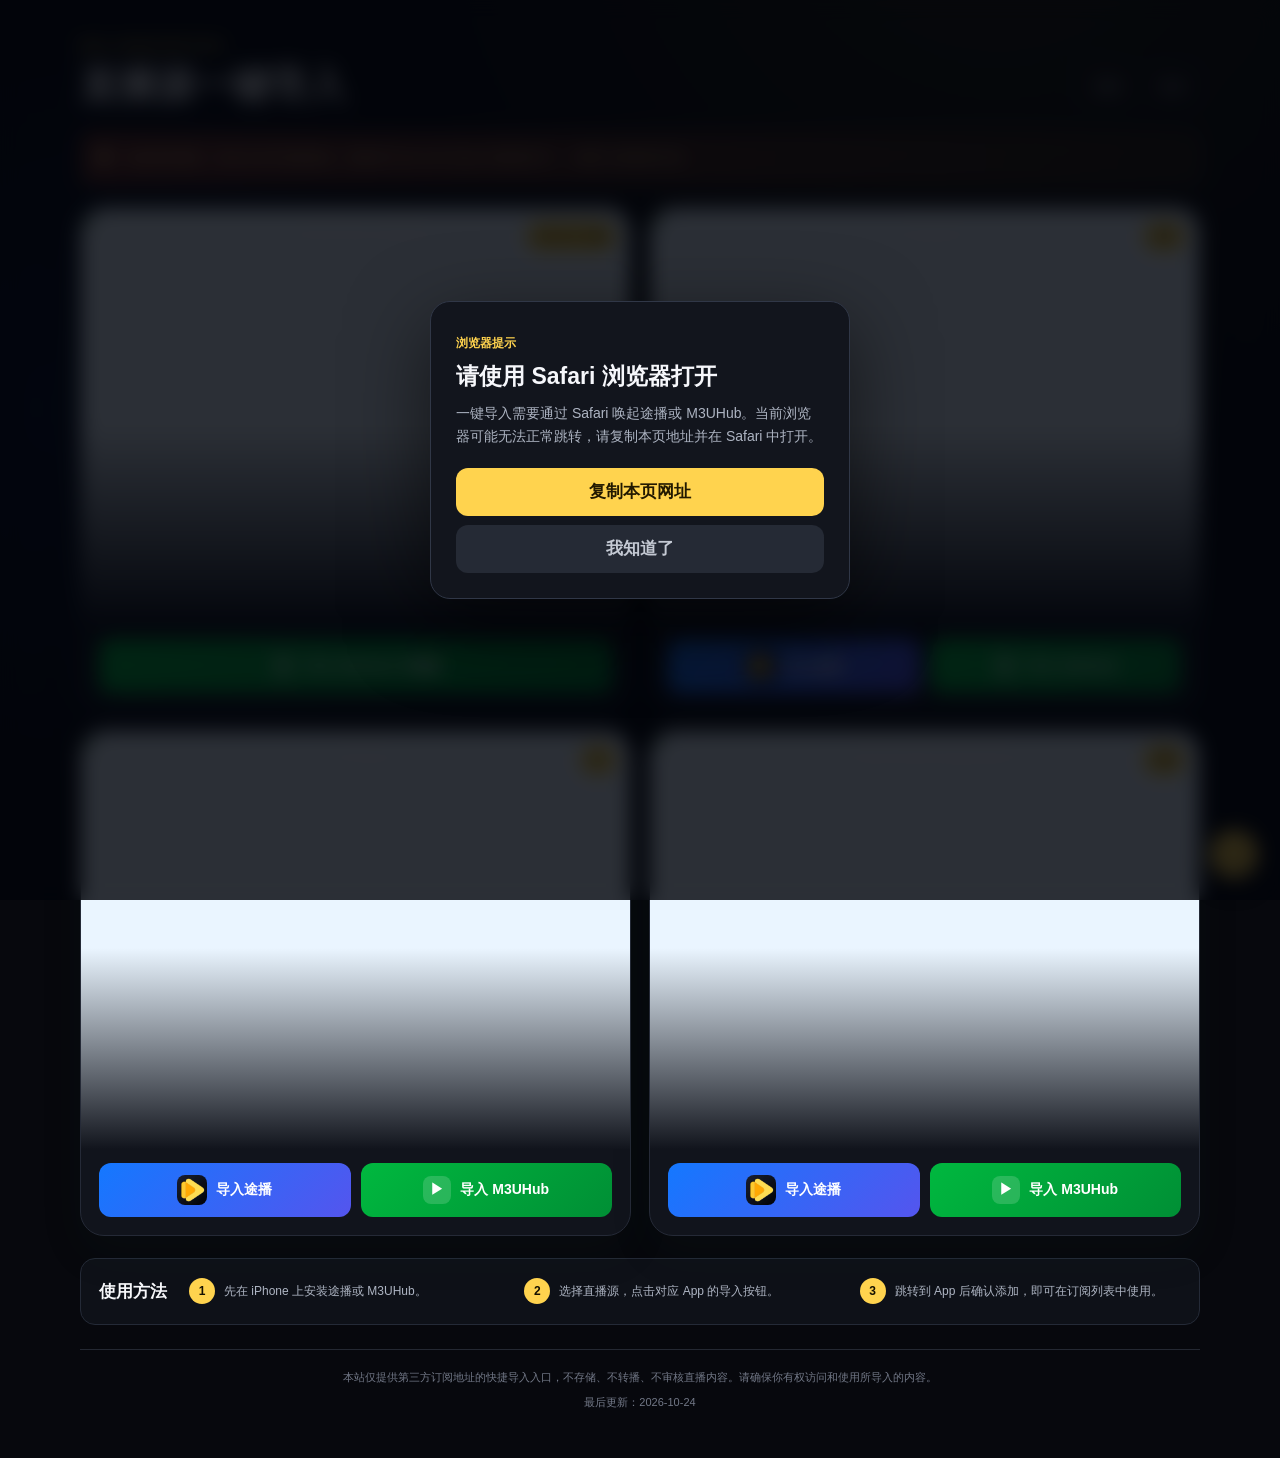
==== index.html @ dd20b5cb "Serve optimized source artwork from CDN" ====
<!doctype html>
<html lang="zh-CN">
<head>
  <meta charset="utf-8">
  <meta name="viewport" content="width=device-width, initial-scale=1, viewport-fit=cover">
  <meta name="description" content="直播源快捷导入，支持途播和 M3UHub">
  <title>直播源一键导入</title>
  <link rel="stylesheet" href="styles.css">
</head>
<body class="portal-page">
  <main class="portal-shell">
    <header class="portal-header">
      <div><span class="portal-kicker">M3U SUBSCRIPTION</span><h1>直播源一键导入</h1></div>
      <div class="portal-actions"><a href="privacy.html">隐私</a><a href="terms.html">条款</a></div>
    </header>
    <section class="portal-notice" aria-label="使用提示"><span class="notice-icon">✦</span><p>请选择直播源，然后点击对应播放器。请使用 iPhone 的 Safari 浏览器打开，一键导入更快更方便。</p></section>
    <section class="portal-grid" aria-label="直播源列表">
      <article class="portal-card source-card" data-source-name="M3UHub专属源" data-source-url="https://tfapp.cn/subscriptions/dianshijia.m3u">
        <div class="portal-art portal-cover"><span class="portal-badge">M3UHub 专属</span><img src="https://wxqun988.vxjuejin.com/52300826c464ec408127fa28460671ed.png?imageMogr2/thumbnail/900x/format/webp/quality/80" alt="M3UHub 专属源" fetchpriority="high"></div>
        <div class="portal-card-body"><div class="portal-buttons portal-buttons-single"><a class="portal-import m3uhub-button" href="#"><b>▶</b><span>导入 M3UHub 专属源</span></a></div></div>
      </article>
      <article class="portal-card source-card" data-source-name="备用直播源" data-source-url="http://47.94.6.170/TV/tv.m3u">
        <div class="portal-art portal-cover"><span class="portal-badge">备用</span><img src="https://wxqun988.vxjuejin.com/52300826c464ec408127fa28460671ed.png?imageMogr2/thumbnail/900x/format/webp/quality/80" alt="直播源"></div>
        <div class="portal-card-body"><div class="portal-buttons"><a class="portal-import tubo-button" href="#"><img src="assets/tubo-icon.png" alt=""><span>导入途播</span></a><a class="portal-import m3uhub-button" href="#"><b>▶</b><span>导入 M3UHub</span></a></div></div>
      </article>
      <article class="portal-card source-card" data-source-name="MV源" data-source-url="https://static.tripcngo.com/mv.m3u">
        <div class="portal-art portal-cover"><span class="portal-badge">MV</span><img src="https://wxqun988.vxjuejin.com/7afc7e56b1efc1b463ea8d10f48f86fb.png?imageMogr2/thumbnail/900x/format/webp/quality/80" alt="MV源" loading="lazy"></div>
        <div class="portal-card-body"><div class="portal-buttons"><a class="portal-import tubo-button" href="#"><img src="assets/tubo-icon.png" alt=""><span>导入途播</span></a><a class="portal-import m3uhub-button" href="#"><b>▶</b><span>导入 M3UHub</span></a></div></div>
      </article>
      <article class="portal-card source-card" data-source-name="英语儿歌·启蒙动画" data-source-url="https://static.tripcngo.com/index.m3u">
        <div class="portal-art portal-cover"><span class="portal-badge">启蒙</span><img src="https://wxqun988.vxjuejin.com/917c53bfbaaf7618f70ed42c04b86027.png?imageMogr2/thumbnail/900x/format/webp/quality/80" alt="英语儿歌和启蒙动画" loading="lazy"></div>
        <div class="portal-card-body"><div class="portal-buttons"><a class="portal-import tubo-button" href="#"><img src="assets/tubo-icon.png" alt=""><span>导入途播</span></a><a class="portal-import m3uhub-button" href="#"><b>▶</b><span>导入 M3UHub</span></a></div></div>
      </article>
    </section>
    <section class="portal-guide"><h2>使用方法</h2><div><span>1</span><p>先在 iPhone 上安装途播或 M3UHub。</p></div><div><span>2</span><p>选择直播源，点击对应 App 的导入按钮。</p></div><div><span>3</span><p>跳转到 App 后确认添加，即可在订阅列表中使用。</p></div></section>
    <footer class="portal-footer"><p>本站仅提供第三方订阅地址的快捷导入入口，不存储、不转播、不审核直播内容。请确保你有权访问和使用所导入的内容。</p><span>最后更新：2026-10-24</span></footer>
  </main>
  <button class="portal-refresh" type="button" aria-label="刷新页面" onclick="location.reload()">↻</button>
  <div class="browser-warning" id="browser-warning" hidden>
    <div class="browser-warning-backdrop"></div>
    <section class="browser-warning-card" role="dialog" aria-modal="true" aria-labelledby="browser-warning-title">
      <span class="browser-warning-label">浏览器提示</span>
      <h2 id="browser-warning-title">请使用 Safari 浏览器打开</h2>
      <p>一键导入需要通过 Safari 唤起途播或 M3UHub。当前浏览器可能无法正常跳转，请复制本页地址并在 Safari 中打开。</p>
      <button type="button" id="copy-page-url">复制本页网址</button>
      <button class="browser-warning-close" type="button" id="browser-warning-close">我知道了</button>
    </section>
  </div>
  <div class="toast" role="status" aria-live="polite"></div><script src="site.js"></script>
</body>
</html>
---- styles.css ----
:root {
  color-scheme: light;
  --ink: #181a1c;
  --muted: #5f666d;
  --line: #dde1e4;
  --accent: #00b83f;
  --accent-dark: #007d2c;
  --surface: #f6f8f7;
}

* { box-sizing: border-box; }

html { background: #fff; }

body {
  margin: 0;
  color: var(--ink);
  background: #fff;
  font-family: -apple-system, BlinkMacSystemFont, "SF Pro Text", "PingFang SC", "Helvetica Neue", Arial, sans-serif;
  font-size: 17px;
  line-height: 1.75;
  letter-spacing: 0;
}

a { color: var(--accent-dark); }

.site-header,
main,
footer {
  width: min(100% - 40px, 760px);
  margin-inline: auto;
}

.site-header {
  min-height: 76px;
  display: flex;
  align-items: center;
  justify-content: space-between;
  border-bottom: 1px solid var(--line);
}

.site-header nav a {
  text-decoration: none;
  font-size: 15px;
  font-weight: 600;
}

.brand {
  display: inline-flex;
  align-items: center;
  gap: 10px;
  color: var(--ink);
  text-decoration: none;
  font-size: 19px;
  font-weight: 700;
}

.brand-icon {
  width: 24px;
  height: 24px;
  display: inline-block;
  background: var(--accent);
  clip-path: polygon(17% 4%, 17% 96%, 92% 50%);
  border-radius: 7px;
}

.home-main { padding: 90px 0 100px; }

.intro { max-width: 670px; }

.eyebrow {
  margin: 0 0 10px;
  color: var(--accent-dark);
  font-size: 14px;
  font-weight: 700;
}

h1 {
  margin: 0 0 24px;
  font-size: 42px;
  line-height: 1.18;
  letter-spacing: 0;
}

.intro > p:last-child,
.lead {
  color: var(--muted);
  font-size: 20px;
  line-height: 1.65;
}

.document-list {
  margin-top: 54px;
  border-top: 1px solid var(--line);
}

.document-list a {
  min-height: 112px;
  display: flex;
  align-items: center;
  justify-content: space-between;
  gap: 24px;
  color: var(--ink);
  text-decoration: none;
  border-bottom: 1px solid var(--line);
}

.document-list strong,
.document-list small { display: block; }

.document-list strong { font-size: 21px; }

.document-list small {
  margin-top: 3px;
  color: var(--muted);
  font-size: 15px;
}

.document-list .arrow {
  color: var(--accent-dark);
  font-size: 27px;
}

.document { padding: 64px 0 96px; }

.document h2 {
  margin: 48px 0 10px;
  font-size: 23px;
  line-height: 1.4;
  letter-spacing: 0;
}

.document p { margin: 0 0 18px; }

footer {
  min-height: 92px;
  display: flex;
  align-items: center;
  justify-content: space-between;
  gap: 24px;
  color: var(--muted);
  border-top: 1px solid var(--line);
  font-size: 14px;
}

footer a { text-decoration: none; }

.portal-page { min-height: 100vh; color: #f7f8fb; background: radial-gradient(circle at 78% -10%, rgba(255,190,55,.12), transparent 33%), radial-gradient(circle at 8% 28%, rgba(47,111,255,.10), transparent 25%), #07080d; }
.portal-shell { width: min(100% - 40px, 1120px); padding: 30px 0 46px; }
.portal-header { display: flex; align-items: flex-end; justify-content: space-between; gap: 22px; }
.portal-kicker { color: #ffd34e; font-size: 12px; font-weight: 800; letter-spacing: 1.5px; }
.portal-header h1 { margin: 3px 0 0; font-size: clamp(25px, 4vw, 38px); }
.portal-actions { display: flex; gap: 10px; }
.portal-actions a { padding: 8px 13px; color: #dfe4ef; border: 1px solid #292e3c; border-radius: 11px; text-decoration: none; font-size: 13px; }
.portal-notice { display: flex; align-items: center; gap: 12px; margin: 24px 0 22px; padding: 10px 14px; color: #ffd884; background: linear-gradient(90deg, rgba(111,45,35,.82), rgba(52,40,22,.62)); border: 1px solid rgba(255,198,83,.23); border-radius: 10px; }
.portal-notice p { margin: 0; font-size: 13px; line-height: 1.55; }
.notice-icon { flex: 0 0 auto; font-size: 18px; }
.portal-grid { display: grid; grid-template-columns: repeat(2, minmax(0, 1fr)); gap: 18px; }
.portal-card { overflow: hidden; background: #11141c; border: 1px solid #252a37; border-radius: 18px; box-shadow: 0 18px 50px rgba(0,0,0,.32); }
.portal-art { position: relative; min-height: 260px; display: flex; flex-direction: column; align-items: center; justify-content: center; padding: 32px; overflow: hidden; text-align: center; }
.portal-cover { min-height: 0; padding: 0; aspect-ratio: 1 / .76; background: #eaf5ff; }
.portal-cover img { width: 100%; height: 100%; display: block; object-fit: cover; object-position: center 42%; }
.portal-cover::after { height: 24%; }
.portal-art::after { position: absolute; inset: auto 0 0; height: 48%; background: linear-gradient(transparent, #11141c); content: ""; }
.art-primary { background: radial-gradient(circle at 50% 38%, #dceeff 0, #72beff 32%, #3277df 62%, #101a31 100%); }
.art-secondary { background: radial-gradient(circle at 50% 38%, #fff0d5 0, #ffbd65 32%, #ef6e3d 62%, #281417 100%); }
.portal-art strong, .portal-art small { position: relative; z-index: 1; text-shadow: 0 2px 12px rgba(0,0,0,.38); }
.portal-art strong { margin-top: 18px; font-size: clamp(26px, 4vw, 38px); line-height: 1.15; }
.portal-art small { margin-top: 8px; color: rgba(255,255,255,.82); font-size: 13px; }
.portal-badge { position: absolute; top: 14px; right: 14px; z-index: 2; padding: 5px 10px; color: #332600; background: #ffd64d; border-radius: 999px; font-size: 11px; font-weight: 800; }
.portal-tv { position: relative; z-index: 1; width: 104px; height: 76px; display: grid; place-items: center; background: linear-gradient(145deg,#1684ff,#4b42ef); border: 5px solid rgba(255,255,255,.92); border-radius: 20px; box-shadow: 0 14px 30px rgba(8,48,140,.38); }
.portal-tv::before, .portal-tv::after { position: absolute; top: -25px; width: 4px; height: 29px; background: #fff; border-radius: 6px; content: ""; }
.portal-tv::before { left: 39px; transform: rotate(-38deg); } .portal-tv::after { right: 39px; transform: rotate(38deg); }
.portal-tv span { width: 0; height: 0; margin-left: 7px; border-top: 15px solid transparent; border-bottom: 15px solid transparent; border-left: 24px solid #fff; }
.portal-card-body { position: relative; z-index: 2; padding: 0 18px 18px; }
.portal-cover + .portal-card-body { padding-top: 14px; }
.portal-card-body code { display: block; margin-bottom: 13px; padding: 11px 12px; overflow: hidden; color: #aeb7c9; background: #0a0c12; border: 1px solid #242a38; border-radius: 10px; text-overflow: ellipsis; white-space: nowrap; font-size: 11px; }
.portal-buttons { display: grid; grid-template-columns: 1fr 1fr; gap: 10px; }
.portal-buttons-single { grid-template-columns: 1fr; }
.portal-import { min-height: 54px; display: flex; align-items: center; justify-content: center; gap: 9px; color: #fff; border-radius: 12px; text-decoration: none; font-size: 14px; font-weight: 750; transition: transform .15s ease, filter .15s ease; }
.portal-import:hover { transform: translateY(-2px); filter: brightness(1.08); }
.portal-import b { width: 28px; height: 28px; display: grid; place-items: center; background: rgba(255,255,255,.16); border-radius: 8px; }
.portal-import img { width: 30px; height: 30px; display: block; border-radius: 8px; object-fit: cover; }
.portal-copy { width: 100%; margin-top: 10px; padding: 9px; color: #aeb7c9; background: transparent; border-color: #303747; }
.portal-guide { display: grid; grid-template-columns: auto repeat(3,1fr); align-items: center; gap: 14px; margin-top: 22px; padding: 18px; background: #0e1118; border: 1px solid #242a37; border-radius: 15px; }
.portal-guide h2 { margin: 0 8px 0 0; font-size: 17px; }
.portal-guide div { display: flex; align-items: center; gap: 9px; }
.portal-guide div span { width: 26px; height: 26px; display: grid; place-items: center; flex: 0 0 auto; color: #151000; background: #ffd34e; border-radius: 50%; font-size: 12px; font-weight: 800; }
.portal-guide p { margin: 0; color: #aeb5c3; font-size: 12px; line-height: 1.45; }
.portal-footer { width: 100%; min-height: auto; display: block; margin-top: 24px; padding: 18px 0 0; color: #727887; border-color: #242832; font-size: 11px; text-align: center; }
.portal-footer p { margin: 0 0 5px; }
.portal-refresh { position: fixed; right: 22px; bottom: calc(22px + env(safe-area-inset-bottom)); width: 48px; height: 48px; color: #211800; background: #ffd34e; border: 0; border-radius: 50%; box-shadow: 0 8px 24px rgba(0,0,0,.34); cursor: pointer; font-size: 26px; }
.browser-warning[hidden] { display: none; }
.browser-warning { position: fixed; inset: 0; z-index: 100; display: grid; place-items: center; padding: 22px; }
.browser-warning-backdrop { position: absolute; inset: 0; background: rgba(2,4,10,.82); backdrop-filter: blur(10px); }
.browser-warning-card { position: relative; width: min(100%, 420px); padding: 25px; color: #f6f7fb; background: #12151d; border: 1px solid #303747; border-radius: 20px; box-shadow: 0 24px 80px rgba(0,0,0,.55); }
.browser-warning-label { color: #ffd34e; font-size: 12px; font-weight: 800; }
.browser-warning-card h2 { margin: 5px 0 10px; font-size: 23px; line-height: 1.3; }
.browser-warning-card p { margin: 0 0 19px; color: #aeb5c3; font-size: 14px; line-height: 1.7; }
.browser-warning-card button { width: 100%; min-height: 48px; border: 0; border-radius: 12px; cursor: pointer; font: inherit; font-weight: 750; }
#copy-page-url { color: #221900; background: #ffd34e; }
.browser-warning-card .browser-warning-close { margin-top: 9px; color: #c5cad4; background: #252a35; }
@media (max-width: 700px) { .portal-shell { width: min(100% - 24px,1120px); padding-top: 20px; } .portal-header { align-items: center; } .portal-actions a { padding: 7px 10px; } .portal-grid { grid-template-columns: 1fr; } .portal-art { min-height: 220px; } .portal-guide { grid-template-columns: 1fr; } .portal-guide h2 { margin-bottom: 3px; } .portal-refresh { right: 14px; bottom: calc(14px + env(safe-area-inset-bottom)); } }

.header-link {
  color: var(--muted);
  font-size: 14px;
  font-weight: 600;
  text-decoration: none;
}

.source-page {
  min-height: 100vh;
  background:
    radial-gradient(circle at 8% 3%, rgba(0, 184, 63, 0.10), transparent 34%),
    linear-gradient(180deg, #fbfdfb 0%, #f3f7f4 100%);
}

.source-main { padding: 72px 0 86px; }

.source-hero { max-width: 650px; }

.source-hero h1 { margin-bottom: 18px; }

.source-hero > p:last-child {
  max-width: 620px;
  margin: 0;
  color: var(--muted);
  font-size: 19px;
}

.source-grid {
  display: grid;
  grid-template-columns: repeat(2, minmax(0, 1fr));
  gap: 22px;
  margin-top: 46px;
}

.source-card {
  padding: 28px;
  background: rgba(255, 255, 255, 0.92);
  border: 1px solid rgba(28, 45, 35, 0.10);
  border-radius: 24px;
  box-shadow: 0 18px 45px rgba(25, 67, 41, 0.08);
}

.source-card-head {
  display: flex;
  align-items: center;
  gap: 15px;
}

.source-number {
  width: 48px;
  height: 48px;
  display: grid;
  place-items: center;
  flex: 0 0 auto;
  color: #fff;
  background: var(--accent);
  border-radius: 15px;
  font-size: 14px;
  font-weight: 800;
}

.source-card h2,
.source-help h2 {
  margin: 0;
  font-size: 22px;
  line-height: 1.35;
}

.source-card-head p {
  margin: 2px 0 0;
  color: var(--muted);
  font-size: 14px;
}

.source-address {
  display: flex;
  align-items: center;
  gap: 10px;
  margin: 24px 0 20px;
  padding: 11px 12px 11px 14px;
  background: var(--surface);
  border: 1px solid var(--line);
  border-radius: 13px;
}

.source-address code {
  min-width: 0;
  flex: 1;
  overflow: hidden;
  color: #39413c;
  font-size: 12px;
  text-overflow: ellipsis;
  white-space: nowrap;
}

.copy-button {
  padding: 6px 10px;
  color: var(--accent-dark);
  background: #fff;
  border: 1px solid #cbd8cf;
  border-radius: 9px;
  cursor: pointer;
  font: inherit;
  font-size: 12px;
  font-weight: 700;
}

.import-actions { display: grid; gap: 11px; }

.import-button {
  min-height: 64px;
  display: flex;
  align-items: center;
  gap: 13px;
  padding: 11px 15px;
  color: #fff;
  border-radius: 16px;
  text-decoration: none;
  transition: transform 0.16s ease, filter 0.16s ease;
}

.import-button:hover { transform: translateY(-1px); filter: brightness(1.04); }
.import-button:active { transform: scale(0.985); }
.tubo-button { background: linear-gradient(135deg, #1478ff, #5455ee); }
.m3uhub-button { background: linear-gradient(135deg, #00b83f, #008f35); }

.button-mark {
  width: 38px;
  height: 38px;
  display: grid;
  place-items: center;
  flex: 0 0 auto;
  background: rgba(255, 255, 255, 0.18);
  border: 1px solid rgba(255, 255, 255, 0.28);
  border-radius: 11px;
  font-size: 19px;
  font-weight: 800;
}

.play-mark::before {
  width: 0;
  height: 0;
  margin-left: 3px;
  border-top: 8px solid transparent;
  border-bottom: 8px solid transparent;
  border-left: 13px solid #fff;
  content: "";
}

.import-button strong,
.import-button small { display: block; }
.import-button strong { font-size: 16px; }
.import-button small { margin-top: 1px; color: rgba(255, 255, 255, 0.76); font-size: 12px; }

.source-help {
  margin-top: 28px;
  padding: 26px 28px;
  color: var(--muted);
  background: rgba(255, 255, 255, 0.70);
  border: 1px solid var(--line);
  border-radius: 20px;
  font-size: 14px;
}

.source-help h2 { color: var(--ink); font-size: 19px; }
.source-help ol { margin: 14px 0; padding-left: 21px; }
.source-help p { margin: 0; }

.toast {
  position: fixed;
  left: 50%;
  bottom: calc(24px + env(safe-area-inset-bottom));
  z-index: 10;
  padding: 10px 16px;
  color: #fff;
  background: rgba(20, 24, 21, 0.90);
  border-radius: 12px;
  opacity: 0;
  pointer-events: none;
  transform: translate(-50%, 12px);
  transition: opacity 0.2s ease, transform 0.2s ease;
  font-size: 14px;
}

.toast.visible { opacity: 1; transform: translate(-50%, 0); }

@media (max-width: 600px) {
  .site-header,
  main,
  footer { width: min(100% - 32px, 760px); }

  .site-header { min-height: 66px; }
  .home-main { padding: 58px 0 72px; }
  .source-main { padding: 48px 0 66px; }
  .document { padding: 48px 0 72px; }
  h1 { font-size: 34px; }
  .intro > p:last-child,
  .lead { font-size: 18px; }
  .source-hero > p:last-child { font-size: 17px; }
  .source-grid { grid-template-columns: 1fr; margin-top: 34px; }
  .source-card { padding: 22px; border-radius: 20px; }
  footer {
    padding: 24px 0;
    align-items: flex-start;
    flex-direction: column;
    gap: 8px;
  }
}

/* Keep portal components isolated from the legacy source-page rules below. */
.portal-page .portal-card.source-card { padding: 0; background: #11141c; border-color: #252a37; }
.portal-page .portal-copy.copy-button { color: #aeb7c9; background: transparent; border-color: #303747; }
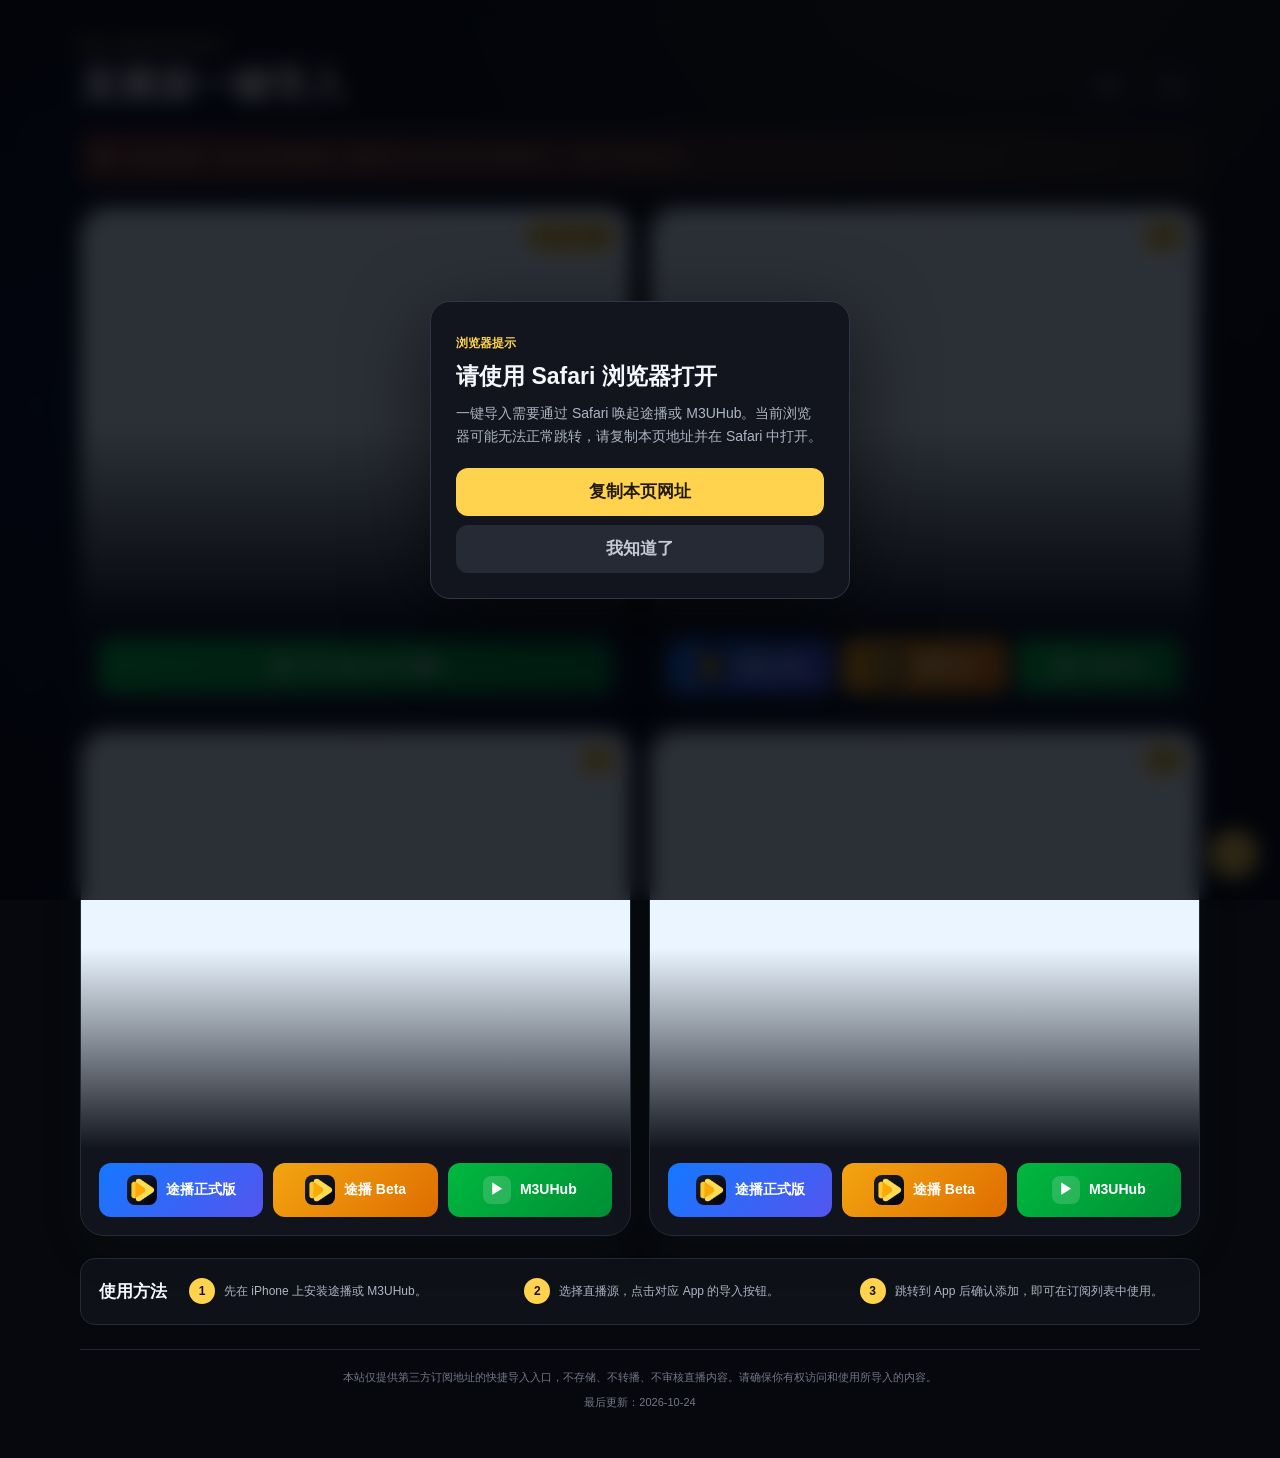
==== commit ab212676: "Add separate Tubo Beta import links" ====
--- a/index.html
+++ b/index.html
@@ -21,15 +21,15 @@
       </article>
       <article class="portal-card source-card" data-source-name="备用直播源" data-source-url="http://47.94.6.170/TV/tv.m3u">
         <div class="portal-art portal-cover"><span class="portal-badge">备用</span><img src="https://wxqun988.vxjuejin.com/52300826c464ec408127fa28460671ed.png?imageMogr2/thumbnail/900x/format/webp/quality/80" alt="直播源"></div>
-        <div class="portal-card-body"><div class="portal-buttons"><a class="portal-import tubo-button" href="#"><img src="assets/tubo-icon.png" alt=""><span>导入途播</span></a><a class="portal-import m3uhub-button" href="#"><b>▶</b><span>导入 M3UHub</span></a></div></div>
+        <div class="portal-card-body"><div class="portal-buttons portal-buttons-three"><a class="portal-import tubo-button" href="#"><img src="assets/tubo-icon.png" alt=""><span>途播正式版</span></a><a class="portal-import tubo-beta-button" href="#"><img src="assets/tubo-icon.png" alt=""><span>途播 Beta</span></a><a class="portal-import m3uhub-button" href="#"><b>▶</b><span>M3UHub</span></a></div></div>
       </article>
       <article class="portal-card source-card" data-source-name="MV源" data-source-url="https://static.tripcngo.com/mv.m3u">
         <div class="portal-art portal-cover"><span class="portal-badge">MV</span><img src="https://wxqun988.vxjuejin.com/7afc7e56b1efc1b463ea8d10f48f86fb.png?imageMogr2/thumbnail/900x/format/webp/quality/80" alt="MV源" loading="lazy"></div>
-        <div class="portal-card-body"><div class="portal-buttons"><a class="portal-import tubo-button" href="#"><img src="assets/tubo-icon.png" alt=""><span>导入途播</span></a><a class="portal-import m3uhub-button" href="#"><b>▶</b><span>导入 M3UHub</span></a></div></div>
+        <div class="portal-card-body"><div class="portal-buttons portal-buttons-three"><a class="portal-import tubo-button" href="#"><img src="assets/tubo-icon.png" alt=""><span>途播正式版</span></a><a class="portal-import tubo-beta-button" href="#"><img src="assets/tubo-icon.png" alt=""><span>途播 Beta</span></a><a class="portal-import m3uhub-button" href="#"><b>▶</b><span>M3UHub</span></a></div></div>
       </article>
       <article class="portal-card source-card" data-source-name="英语儿歌·启蒙动画" data-source-url="https://static.tripcngo.com/index.m3u">
         <div class="portal-art portal-cover"><span class="portal-badge">启蒙</span><img src="https://wxqun988.vxjuejin.com/917c53bfbaaf7618f70ed42c04b86027.png?imageMogr2/thumbnail/900x/format/webp/quality/80" alt="英语儿歌和启蒙动画" loading="lazy"></div>
-        <div class="portal-card-body"><div class="portal-buttons"><a class="portal-import tubo-button" href="#"><img src="assets/tubo-icon.png" alt=""><span>导入途播</span></a><a class="portal-import m3uhub-button" href="#"><b>▶</b><span>导入 M3UHub</span></a></div></div>
+        <div class="portal-card-body"><div class="portal-buttons portal-buttons-three"><a class="portal-import tubo-button" href="#"><img src="assets/tubo-icon.png" alt=""><span>途播正式版</span></a><a class="portal-import tubo-beta-button" href="#"><img src="assets/tubo-icon.png" alt=""><span>途播 Beta</span></a><a class="portal-import m3uhub-button" href="#"><b>▶</b><span>M3UHub</span></a></div></div>
       </article>
     </section>
     <section class="portal-guide"><h2>使用方法</h2><div><span>1</span><p>先在 iPhone 上安装途播或 M3UHub。</p></div><div><span>2</span><p>选择直播源，点击对应 App 的导入按钮。</p></div><div><span>3</span><p>跳转到 App 后确认添加，即可在订阅列表中使用。</p></div></section>
--- a/styles.css
+++ b/styles.css
@@ -177,6 +177,7 @@
 .portal-card-body code { display: block; margin-bottom: 13px; padding: 11px 12px; overflow: hidden; color: #aeb7c9; background: #0a0c12; border: 1px solid #242a38; border-radius: 10px; text-overflow: ellipsis; white-space: nowrap; font-size: 11px; }
 .portal-buttons { display: grid; grid-template-columns: 1fr 1fr; gap: 10px; }
 .portal-buttons-single { grid-template-columns: 1fr; }
+.portal-buttons-three { grid-template-columns: repeat(3, minmax(0, 1fr)); }
 .portal-import { min-height: 54px; display: flex; align-items: center; justify-content: center; gap: 9px; color: #fff; border-radius: 12px; text-decoration: none; font-size: 14px; font-weight: 750; transition: transform .15s ease, filter .15s ease; }
 .portal-import:hover { transform: translateY(-2px); filter: brightness(1.08); }
 .portal-import b { width: 28px; height: 28px; display: grid; place-items: center; background: rgba(255,255,255,.16); border-radius: 8px; }
@@ -326,6 +327,7 @@
 .import-button:hover { transform: translateY(-1px); filter: brightness(1.04); }
 .import-button:active { transform: scale(0.985); }
 .tubo-button { background: linear-gradient(135deg, #1478ff, #5455ee); }
+.tubo-beta-button { background: linear-gradient(135deg, #f3a511, #df6d00); }
 .m3uhub-button { background: linear-gradient(135deg, #00b83f, #008f35); }
 
 .button-mark {
@@ -389,6 +391,7 @@
 .toast.visible { opacity: 1; transform: translate(-50%, 0); }
 
 @media (max-width: 600px) {
+  .portal-buttons-three { grid-template-columns: 1fr; }
   .site-header,
   main,
   footer { width: min(100% - 32px, 760px); }
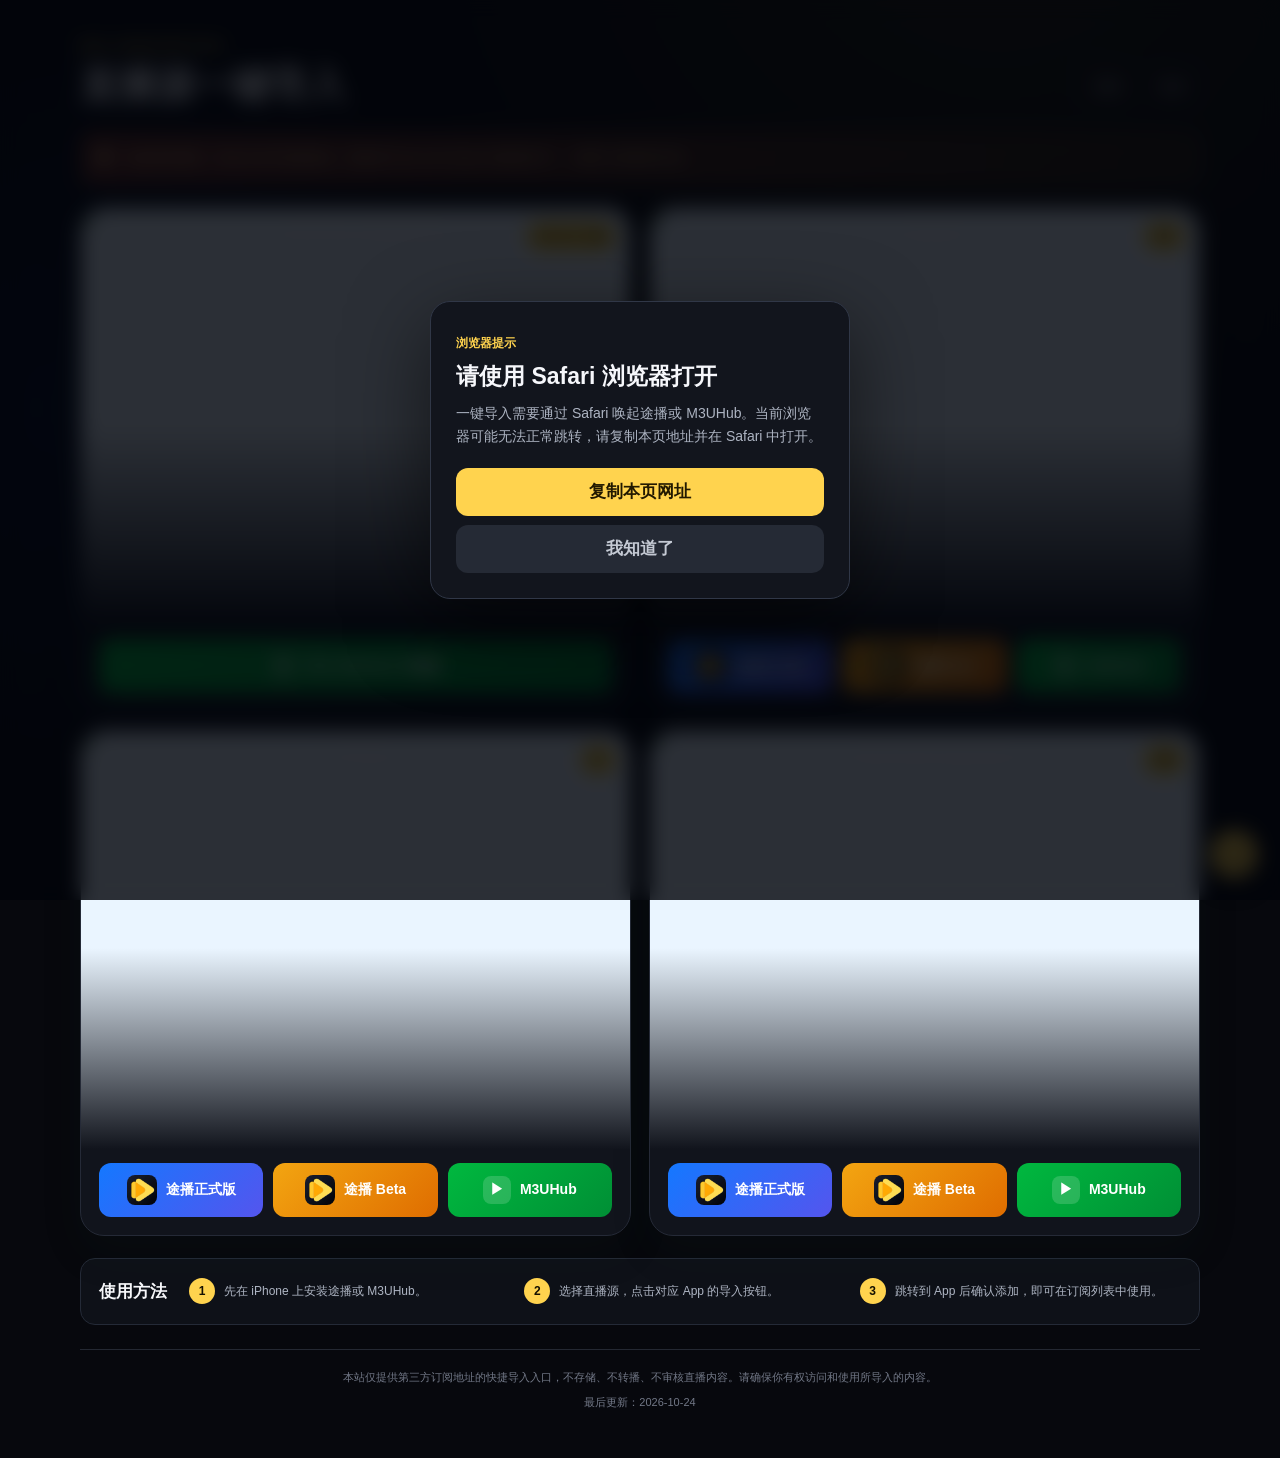
==== commit 732bf042: "Update M3UHub exclusive source artwork" ====
--- a/index.html
+++ b/index.html
@@ -5,7 +5,15 @@
   <meta name="viewport" content="width=device-width, initial-scale=1, viewport-fit=cover">
   <meta name="description" content="直播源快捷导入，支持途播和 M3UHub">
   <title>直播源一键导入</title>
-  <link rel="stylesheet" href="styles.css">
+  <link rel="stylesheet" href="styles.css?v=20261024-2">
+  <style>
+    @media (max-width: 700px) {
+      .portal-page .portal-buttons-three { display: grid; grid-template-columns: repeat(3, minmax(0, 1fr)); gap: 6px; }
+      .portal-page .portal-buttons-three .portal-import { min-width: 0; min-height: 46px; gap: 4px; padding: 0 4px; font-size: 11px; white-space: nowrap; }
+      .portal-page .portal-buttons-three .portal-import img,
+      .portal-page .portal-buttons-three .portal-import b { width: 21px; height: 21px; flex: 0 0 21px; }
+    }
+  </style>
 </head>
 <body class="portal-page">
   <main class="portal-shell">
@@ -16,7 +24,7 @@
     <section class="portal-notice" aria-label="使用提示"><span class="notice-icon">✦</span><p>请选择直播源，然后点击对应播放器。请使用 iPhone 的 Safari 浏览器打开，一键导入更快更方便。</p></section>
     <section class="portal-grid" aria-label="直播源列表">
       <article class="portal-card source-card" data-source-name="M3UHub专属源" data-source-url="https://tfapp.cn/subscriptions/dianshijia.m3u">
-        <div class="portal-art portal-cover"><span class="portal-badge">M3UHub 专属</span><img src="https://wxqun988.vxjuejin.com/52300826c464ec408127fa28460671ed.png?imageMogr2/thumbnail/900x/format/webp/quality/80" alt="M3UHub 专属源" fetchpriority="high"></div>
+        <div class="portal-art portal-cover"><span class="portal-badge">M3UHub 专属</span><img src="https://wxqun988.vxjuejin.com/TV%E7%9B%B4%E6%92%AD%E6%BA%90%EF%BC%9A%E7%95%85%E4%BA%AB%E7%B2%BE%E5%BD%A9%E9%A2%91%E9%81%93.png?imageMogr2/thumbnail/900x/format/webp/quality/80" alt="M3UHub 专属直播源" fetchpriority="high"></div>
         <div class="portal-card-body"><div class="portal-buttons portal-buttons-single"><a class="portal-import m3uhub-button" href="#"><b>▶</b><span>导入 M3UHub 专属源</span></a></div></div>
       </article>
       <article class="portal-card source-card" data-source-name="备用直播源" data-source-url="http://47.94.6.170/TV/tv.m3u">
--- a/styles.css
+++ b/styles.css
@@ -391,7 +391,10 @@
 .toast.visible { opacity: 1; transform: translate(-50%, 0); }
 
 @media (max-width: 600px) {
-  .portal-buttons-three { grid-template-columns: 1fr; }
+  .portal-buttons-three { grid-template-columns: repeat(3, minmax(0, 1fr)); gap: 6px; }
+  .portal-buttons-three .portal-import { min-height: 46px; gap: 5px; padding: 0 5px; border-radius: 10px; font-size: 11px; white-space: nowrap; }
+  .portal-buttons-three .portal-import img { width: 22px; height: 22px; border-radius: 6px; }
+  .portal-buttons-three .portal-import b { width: 22px; height: 22px; border-radius: 6px; font-size: 10px; }
   .site-header,
   main,
   footer { width: min(100% - 32px, 760px); }
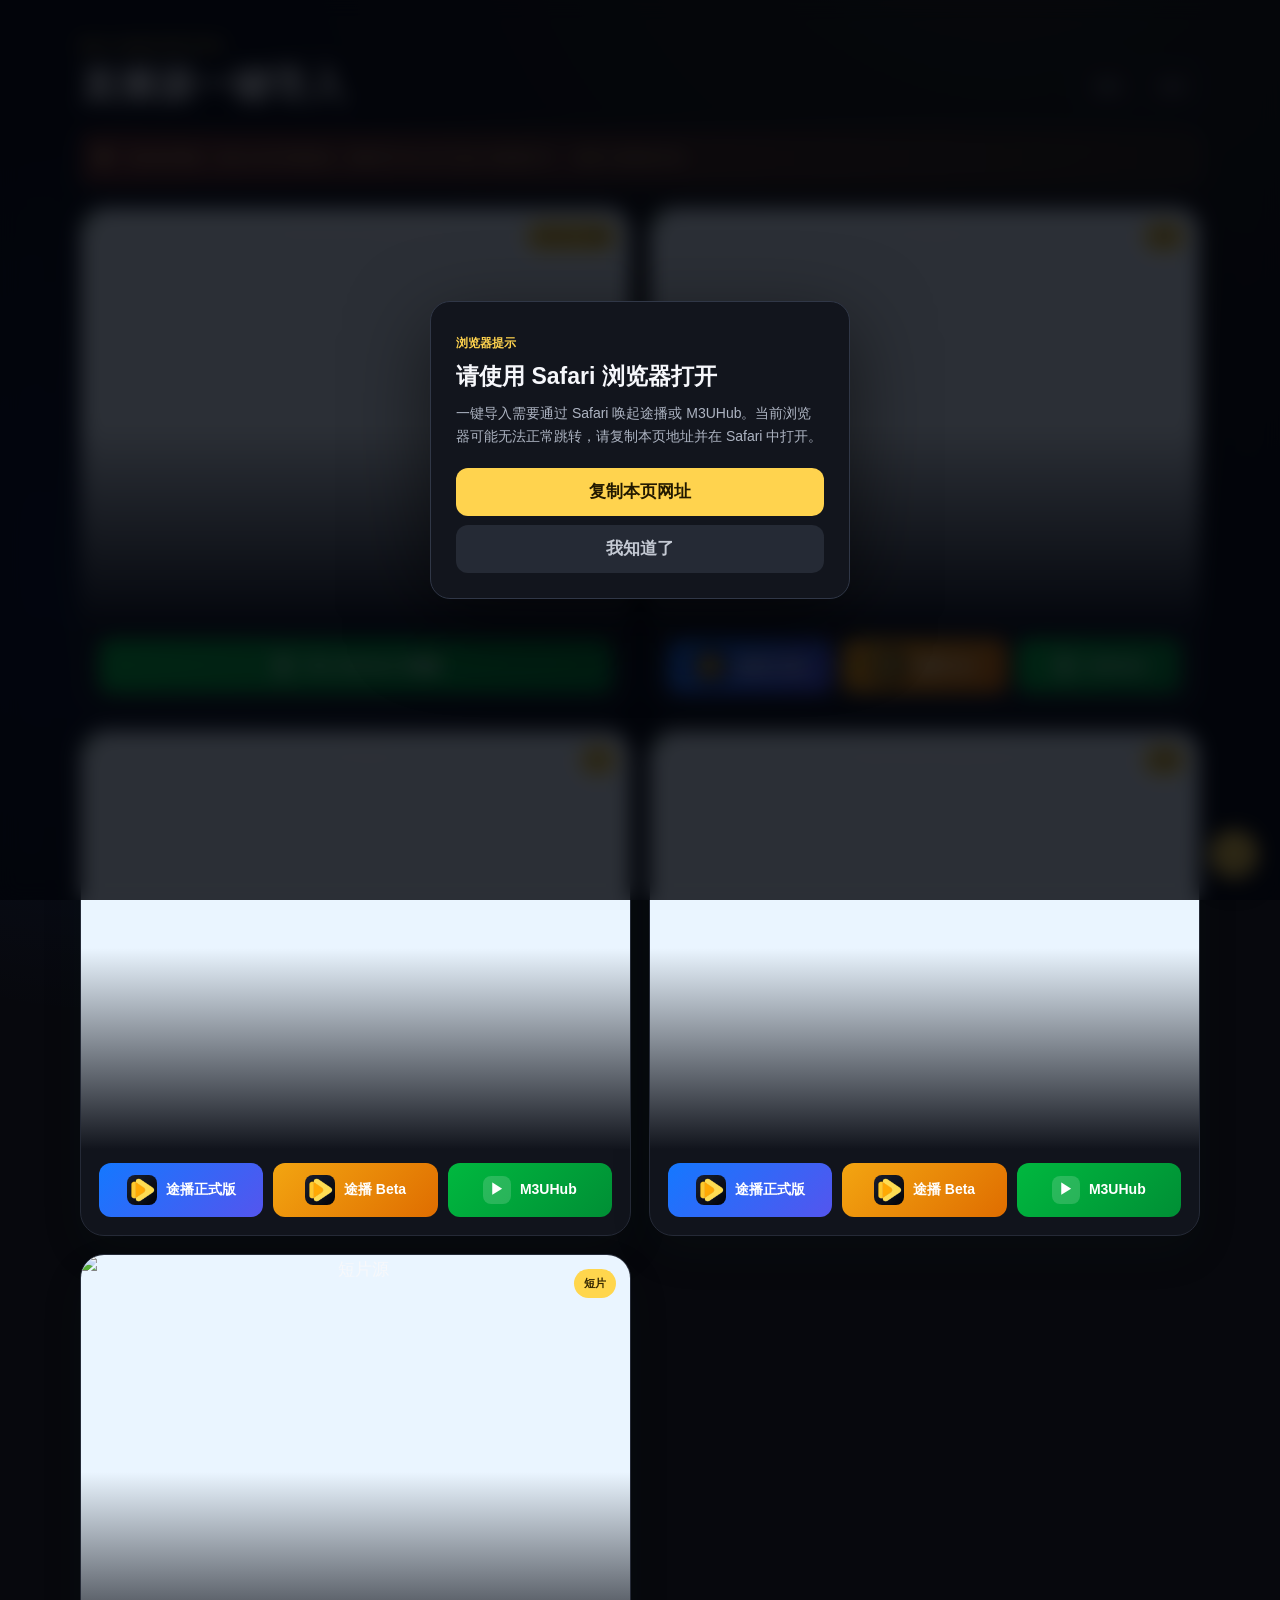
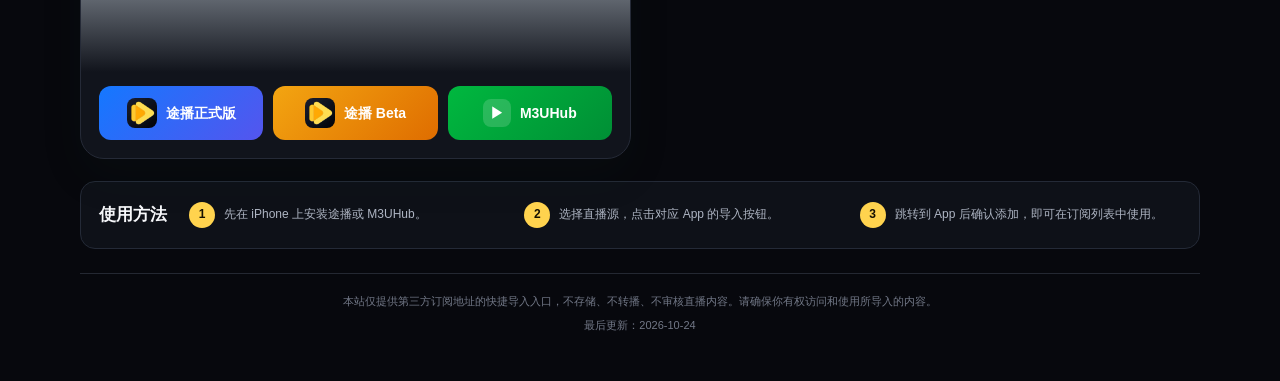
==== commit 59526e9b: "Add short video subscription source" ====
--- a/index.html
+++ b/index.html
@@ -39,6 +39,10 @@
         <div class="portal-art portal-cover"><span class="portal-badge">启蒙</span><img src="https://wxqun988.vxjuejin.com/917c53bfbaaf7618f70ed42c04b86027.png?imageMogr2/thumbnail/900x/format/webp/quality/80" alt="英语儿歌和启蒙动画" loading="lazy"></div>
         <div class="portal-card-body"><div class="portal-buttons portal-buttons-three"><a class="portal-import tubo-button" href="#"><img src="assets/tubo-icon.png" alt=""><span>途播正式版</span></a><a class="portal-import tubo-beta-button" href="#"><img src="assets/tubo-icon.png" alt=""><span>途播 Beta</span></a><a class="portal-import m3uhub-button" href="#"><b>▶</b><span>M3UHub</span></a></div></div>
       </article>
+      <article class="portal-card source-card" data-source-name="短片源" data-source-url="http://tubo.dypm.top/china-plants/master.m3u">
+        <div class="portal-art portal-cover"><span class="portal-badge">短片</span><img src="https://wxqun988.vxjuejin.com/%E7%9F%AD%E7%89%87.png?imageMogr2/thumbnail/900x/format/webp/quality/80" alt="短片源" loading="lazy"></div>
+        <div class="portal-card-body"><div class="portal-buttons portal-buttons-three"><a class="portal-import tubo-button" href="#"><img src="assets/tubo-icon.png" alt=""><span>途播正式版</span></a><a class="portal-import tubo-beta-button" href="#"><img src="assets/tubo-icon.png" alt=""><span>途播 Beta</span></a><a class="portal-import m3uhub-button" href="#"><b>▶</b><span>M3UHub</span></a></div></div>
+      </article>
     </section>
     <section class="portal-guide"><h2>使用方法</h2><div><span>1</span><p>先在 iPhone 上安装途播或 M3UHub。</p></div><div><span>2</span><p>选择直播源，点击对应 App 的导入按钮。</p></div><div><span>3</span><p>跳转到 App 后确认添加，即可在订阅列表中使用。</p></div></section>
     <footer class="portal-footer"><p>本站仅提供第三方订阅地址的快捷导入入口，不存储、不转播、不审核直播内容。请确保你有权访问和使用所导入的内容。</p><span>最后更新：2026-10-24</span></footer>
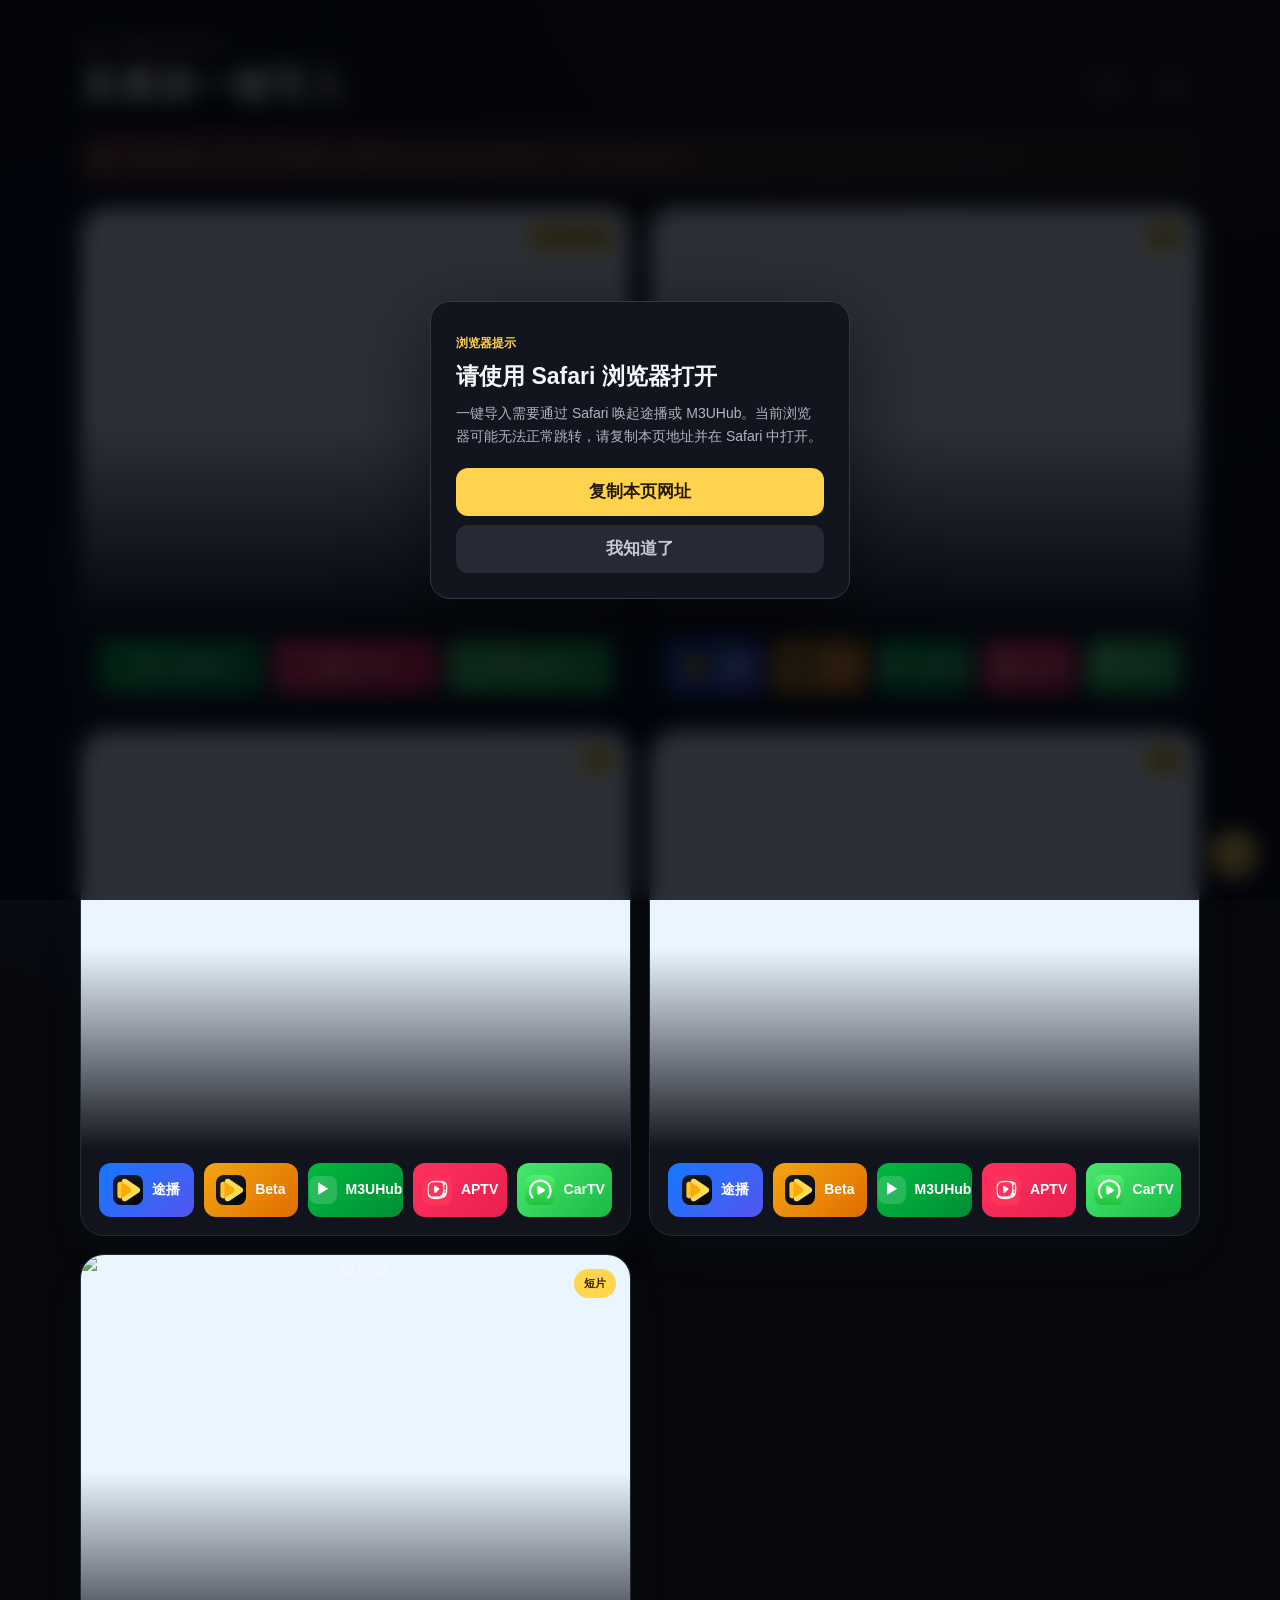
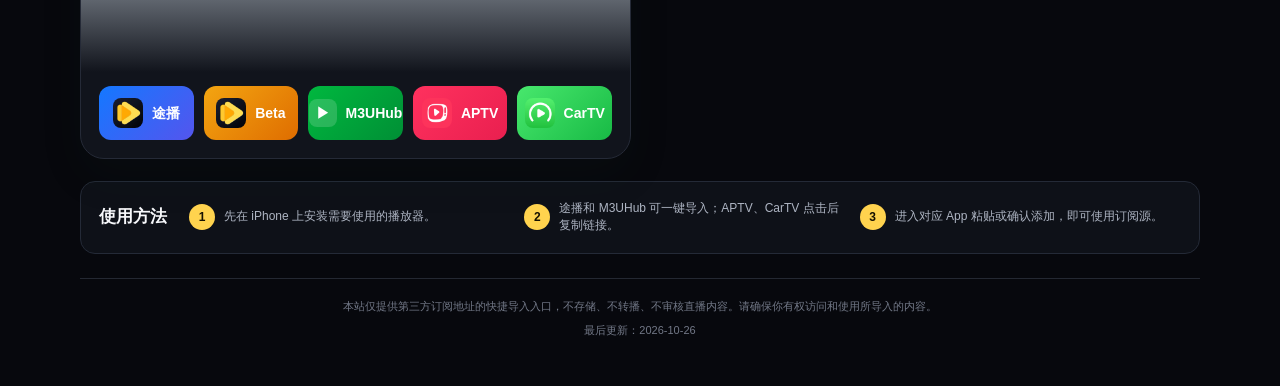
==== commit 9bd09844: "Add APTV and CarTV copy actions" ====
--- a/index.html
+++ b/index.html
@@ -3,15 +3,15 @@
 <head>
   <meta charset="utf-8">
   <meta name="viewport" content="width=device-width, initial-scale=1, viewport-fit=cover">
-  <meta name="description" content="直播源快捷导入，支持途播和 M3UHub">
+  <meta name="description" content="直播源快捷导入，支持途播、M3UHub、APTV 和 CarTV">
   <title>直播源一键导入</title>
-  <link rel="stylesheet" href="styles.css?v=20261024-2">
+  <link rel="stylesheet" href="styles.css?v=20261026-1">
   <style>
     @media (max-width: 700px) {
-      .portal-page .portal-buttons-three { display: grid; grid-template-columns: repeat(3, minmax(0, 1fr)); gap: 6px; }
-      .portal-page .portal-buttons-three .portal-import { min-width: 0; min-height: 46px; gap: 4px; padding: 0 4px; font-size: 11px; white-space: nowrap; }
-      .portal-page .portal-buttons-three .portal-import img,
-      .portal-page .portal-buttons-three .portal-import b { width: 21px; height: 21px; flex: 0 0 21px; }
+      .portal-page .portal-buttons-five { display: grid; grid-template-columns: repeat(5, minmax(0, 1fr)); gap: 4px; }
+      .portal-page .portal-buttons-five .portal-import { min-width: 0; min-height: 43px; gap: 2px; padding: 0 2px; font-size: 9px; white-space: nowrap; }
+      .portal-page .portal-buttons-five .portal-import img,
+      .portal-page .portal-buttons-five .portal-import b { width: 18px; height: 18px; flex: 0 0 18px; }
     }
   </style>
 </head>
@@ -25,27 +25,27 @@
     <section class="portal-grid" aria-label="直播源列表">
       <article class="portal-card source-card" data-source-name="M3UHub专属源" data-source-url="https://tfapp.cn/subscriptions/dianshijia.m3u">
         <div class="portal-art portal-cover"><span class="portal-badge">M3UHub 专属</span><img src="https://wxqun988.vxjuejin.com/TV%E7%9B%B4%E6%92%AD%E6%BA%90%EF%BC%9A%E7%95%85%E4%BA%AB%E7%B2%BE%E5%BD%A9%E9%A2%91%E9%81%93.png?imageMogr2/thumbnail/900x/format/webp/quality/80" alt="M3UHub 专属直播源" fetchpriority="high"></div>
-        <div class="portal-card-body"><div class="portal-buttons portal-buttons-single"><a class="portal-import m3uhub-button" href="#"><b>▶</b><span>导入 M3UHub 专属源</span></a></div></div>
+        <div class="portal-card-body"><div class="portal-buttons portal-buttons-three"><a class="portal-import m3uhub-button" href="#"><b>▶</b><span>M3UHub</span></a><a class="portal-import aptv-copy-button" href="#"><img src="assets/aptv-icon.jpg" alt=""><span>APTV</span></a><a class="portal-import cartv-copy-button" href="#"><img src="assets/cartv-icon.png" alt=""><span>CarTV</span></a></div></div>
       </article>
       <article class="portal-card source-card" data-source-name="备用直播源" data-source-url="http://47.94.6.170/TV/tv.m3u">
         <div class="portal-art portal-cover"><span class="portal-badge">备用</span><img src="https://wxqun988.vxjuejin.com/52300826c464ec408127fa28460671ed.png?imageMogr2/thumbnail/900x/format/webp/quality/80" alt="直播源"></div>
-        <div class="portal-card-body"><div class="portal-buttons portal-buttons-three"><a class="portal-import tubo-button" href="#"><img src="assets/tubo-icon.png" alt=""><span>途播正式版</span></a><a class="portal-import tubo-beta-button" href="#"><img src="assets/tubo-icon.png" alt=""><span>途播 Beta</span></a><a class="portal-import m3uhub-button" href="#"><b>▶</b><span>M3UHub</span></a></div></div>
+        <div class="portal-card-body"><div class="portal-buttons portal-buttons-five"><a class="portal-import tubo-button" href="#"><img src="assets/tubo-icon.png" alt=""><span>途播</span></a><a class="portal-import tubo-beta-button" href="#"><img src="assets/tubo-icon.png" alt=""><span>Beta</span></a><a class="portal-import m3uhub-button" href="#"><b>▶</b><span>M3UHub</span></a><a class="portal-import aptv-copy-button" href="#"><img src="assets/aptv-icon.jpg" alt=""><span>APTV</span></a><a class="portal-import cartv-copy-button" href="#"><img src="assets/cartv-icon.png" alt=""><span>CarTV</span></a></div></div>
       </article>
       <article class="portal-card source-card" data-source-name="MV源" data-source-url="https://static.tripcngo.com/mv.m3u">
         <div class="portal-art portal-cover"><span class="portal-badge">MV</span><img src="https://wxqun988.vxjuejin.com/7afc7e56b1efc1b463ea8d10f48f86fb.png?imageMogr2/thumbnail/900x/format/webp/quality/80" alt="MV源" loading="lazy"></div>
-        <div class="portal-card-body"><div class="portal-buttons portal-buttons-three"><a class="portal-import tubo-button" href="#"><img src="assets/tubo-icon.png" alt=""><span>途播正式版</span></a><a class="portal-import tubo-beta-button" href="#"><img src="assets/tubo-icon.png" alt=""><span>途播 Beta</span></a><a class="portal-import m3uhub-button" href="#"><b>▶</b><span>M3UHub</span></a></div></div>
+        <div class="portal-card-body"><div class="portal-buttons portal-buttons-five"><a class="portal-import tubo-button" href="#"><img src="assets/tubo-icon.png" alt=""><span>途播</span></a><a class="portal-import tubo-beta-button" href="#"><img src="assets/tubo-icon.png" alt=""><span>Beta</span></a><a class="portal-import m3uhub-button" href="#"><b>▶</b><span>M3UHub</span></a><a class="portal-import aptv-copy-button" href="#"><img src="assets/aptv-icon.jpg" alt=""><span>APTV</span></a><a class="portal-import cartv-copy-button" href="#"><img src="assets/cartv-icon.png" alt=""><span>CarTV</span></a></div></div>
       </article>
       <article class="portal-card source-card" data-source-name="英语儿歌·启蒙动画" data-source-url="https://static.tripcngo.com/index.m3u">
         <div class="portal-art portal-cover"><span class="portal-badge">启蒙</span><img src="https://wxqun988.vxjuejin.com/917c53bfbaaf7618f70ed42c04b86027.png?imageMogr2/thumbnail/900x/format/webp/quality/80" alt="英语儿歌和启蒙动画" loading="lazy"></div>
-        <div class="portal-card-body"><div class="portal-buttons portal-buttons-three"><a class="portal-import tubo-button" href="#"><img src="assets/tubo-icon.png" alt=""><span>途播正式版</span></a><a class="portal-import tubo-beta-button" href="#"><img src="assets/tubo-icon.png" alt=""><span>途播 Beta</span></a><a class="portal-import m3uhub-button" href="#"><b>▶</b><span>M3UHub</span></a></div></div>
+        <div class="portal-card-body"><div class="portal-buttons portal-buttons-five"><a class="portal-import tubo-button" href="#"><img src="assets/tubo-icon.png" alt=""><span>途播</span></a><a class="portal-import tubo-beta-button" href="#"><img src="assets/tubo-icon.png" alt=""><span>Beta</span></a><a class="portal-import m3uhub-button" href="#"><b>▶</b><span>M3UHub</span></a><a class="portal-import aptv-copy-button" href="#"><img src="assets/aptv-icon.jpg" alt=""><span>APTV</span></a><a class="portal-import cartv-copy-button" href="#"><img src="assets/cartv-icon.png" alt=""><span>CarTV</span></a></div></div>
       </article>
       <article class="portal-card source-card" data-source-name="短片源" data-source-url="http://tubo.dypm.top/china-plants/master.m3u">
         <div class="portal-art portal-cover"><span class="portal-badge">短片</span><img src="https://wxqun988.vxjuejin.com/%E7%9F%AD%E7%89%87.png?imageMogr2/thumbnail/900x/format/webp/quality/80" alt="短片源" loading="lazy"></div>
-        <div class="portal-card-body"><div class="portal-buttons portal-buttons-three"><a class="portal-import tubo-button" href="#"><img src="assets/tubo-icon.png" alt=""><span>途播正式版</span></a><a class="portal-import tubo-beta-button" href="#"><img src="assets/tubo-icon.png" alt=""><span>途播 Beta</span></a><a class="portal-import m3uhub-button" href="#"><b>▶</b><span>M3UHub</span></a></div></div>
+        <div class="portal-card-body"><div class="portal-buttons portal-buttons-five"><a class="portal-import tubo-button" href="#"><img src="assets/tubo-icon.png" alt=""><span>途播</span></a><a class="portal-import tubo-beta-button" href="#"><img src="assets/tubo-icon.png" alt=""><span>Beta</span></a><a class="portal-import m3uhub-button" href="#"><b>▶</b><span>M3UHub</span></a><a class="portal-import aptv-copy-button" href="#"><img src="assets/aptv-icon.jpg" alt=""><span>APTV</span></a><a class="portal-import cartv-copy-button" href="#"><img src="assets/cartv-icon.png" alt=""><span>CarTV</span></a></div></div>
       </article>
     </section>
-    <section class="portal-guide"><h2>使用方法</h2><div><span>1</span><p>先在 iPhone 上安装途播或 M3UHub。</p></div><div><span>2</span><p>选择直播源，点击对应 App 的导入按钮。</p></div><div><span>3</span><p>跳转到 App 后确认添加，即可在订阅列表中使用。</p></div></section>
-    <footer class="portal-footer"><p>本站仅提供第三方订阅地址的快捷导入入口，不存储、不转播、不审核直播内容。请确保你有权访问和使用所导入的内容。</p><span>最后更新：2026-10-24</span></footer>
+    <section class="portal-guide"><h2>使用方法</h2><div><span>1</span><p>先在 iPhone 上安装需要使用的播放器。</p></div><div><span>2</span><p>途播和 M3UHub 可一键导入；APTV、CarTV 点击后复制链接。</p></div><div><span>3</span><p>进入对应 App 粘贴或确认添加，即可使用订阅源。</p></div></section>
+    <footer class="portal-footer"><p>本站仅提供第三方订阅地址的快捷导入入口，不存储、不转播、不审核直播内容。请确保你有权访问和使用所导入的内容。</p><span>最后更新：2026-10-26</span></footer>
   </main>
   <button class="portal-refresh" type="button" aria-label="刷新页面" onclick="location.reload()">↻</button>
   <div class="browser-warning" id="browser-warning" hidden>
--- a/styles.css
+++ b/styles.css
@@ -178,6 +178,8 @@
 .portal-buttons { display: grid; grid-template-columns: 1fr 1fr; gap: 10px; }
 .portal-buttons-single { grid-template-columns: 1fr; }
 .portal-buttons-three { grid-template-columns: repeat(3, minmax(0, 1fr)); }
+.portal-buttons-four { grid-template-columns: repeat(4, minmax(0, 1fr)); }
+.portal-buttons-five { grid-template-columns: repeat(5, minmax(0, 1fr)); }
 .portal-import { min-height: 54px; display: flex; align-items: center; justify-content: center; gap: 9px; color: #fff; border-radius: 12px; text-decoration: none; font-size: 14px; font-weight: 750; transition: transform .15s ease, filter .15s ease; }
 .portal-import:hover { transform: translateY(-2px); filter: brightness(1.08); }
 .portal-import b { width: 28px; height: 28px; display: grid; place-items: center; background: rgba(255,255,255,.16); border-radius: 8px; }
@@ -329,6 +331,8 @@
 .tubo-button { background: linear-gradient(135deg, #1478ff, #5455ee); }
 .tubo-beta-button { background: linear-gradient(135deg, #f3a511, #df6d00); }
 .m3uhub-button { background: linear-gradient(135deg, #00b83f, #008f35); }
+.aptv-copy-button { background: linear-gradient(135deg, #ff315e, #e91f4f); }
+.cartv-copy-button { background: linear-gradient(135deg, #48e86d, #18ba45); }
 
 .button-mark {
   width: 38px;
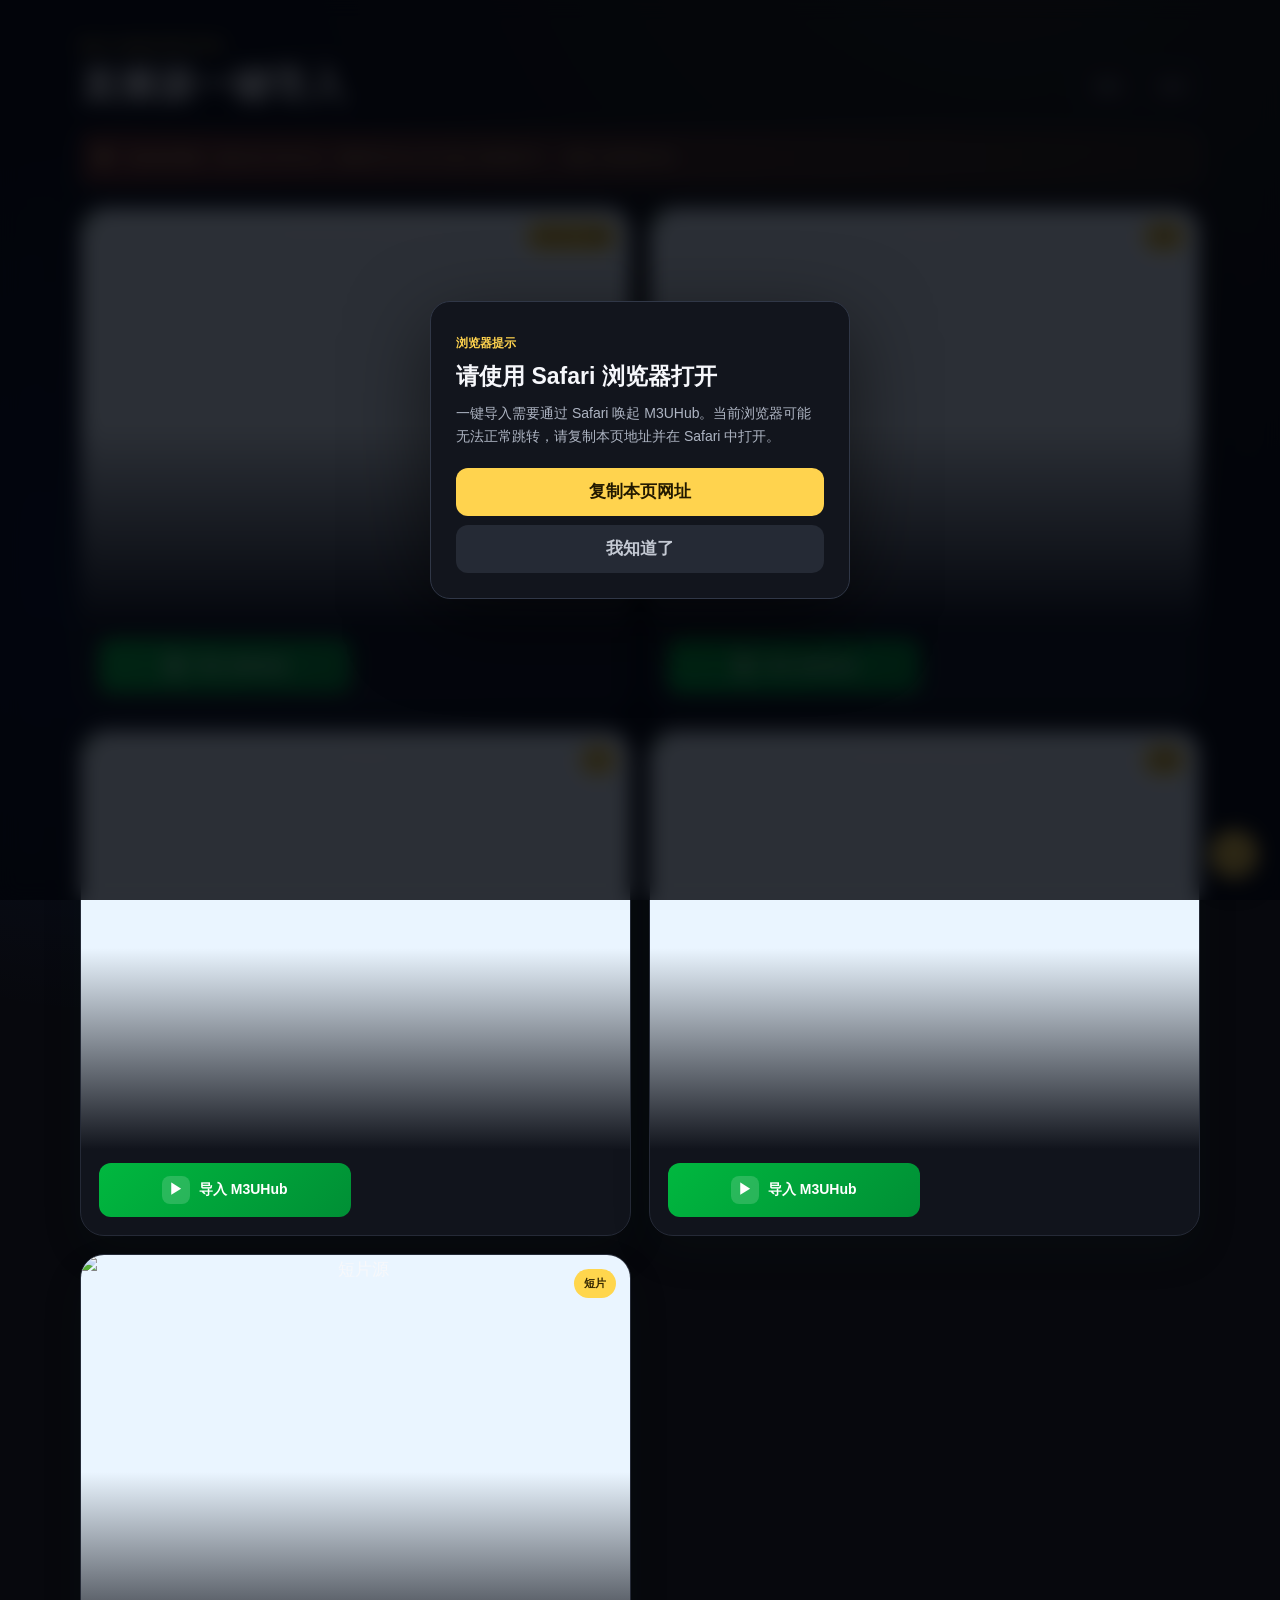
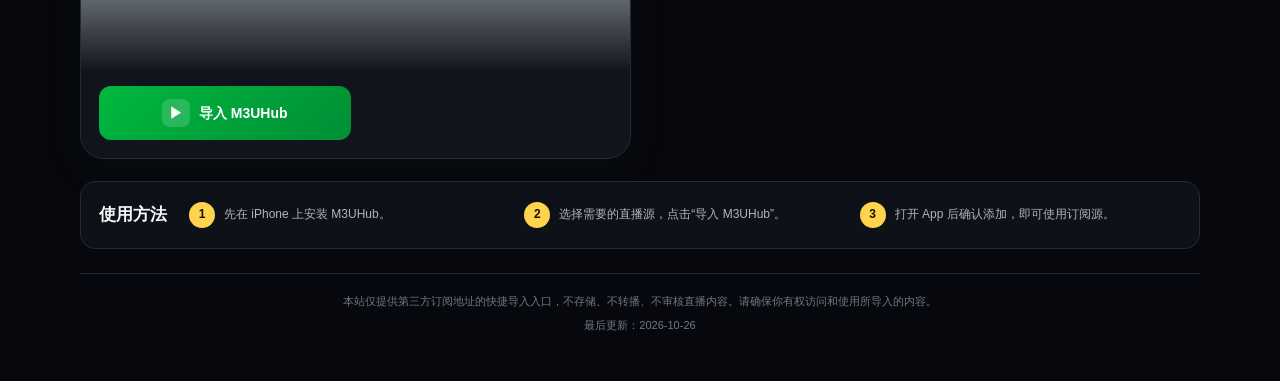
==== commit a47dba6d: "Keep web source imports M3UHub only" ====
--- a/index.html
+++ b/index.html
@@ -3,17 +3,9 @@
 <head>
   <meta charset="utf-8">
   <meta name="viewport" content="width=device-width, initial-scale=1, viewport-fit=cover">
-  <meta name="description" content="直播源快捷导入，支持途播、M3UHub、APTV 和 CarTV">
+  <meta name="description" content="直播源快捷导入，支持一键导入 M3UHub">
   <title>直播源一键导入</title>
   <link rel="stylesheet" href="styles.css?v=20261026-1">
-  <style>
-    @media (max-width: 700px) {
-      .portal-page .portal-buttons-five { display: grid; grid-template-columns: repeat(5, minmax(0, 1fr)); gap: 4px; }
-      .portal-page .portal-buttons-five .portal-import { min-width: 0; min-height: 43px; gap: 2px; padding: 0 2px; font-size: 9px; white-space: nowrap; }
-      .portal-page .portal-buttons-five .portal-import img,
-      .portal-page .portal-buttons-five .portal-import b { width: 18px; height: 18px; flex: 0 0 18px; }
-    }
-  </style>
 </head>
 <body class="portal-page">
   <main class="portal-shell">
@@ -21,30 +13,30 @@
       <div><span class="portal-kicker">M3U SUBSCRIPTION</span><h1>直播源一键导入</h1></div>
       <div class="portal-actions"><a href="privacy.html">隐私</a><a href="terms.html">条款</a></div>
     </header>
-    <section class="portal-notice" aria-label="使用提示"><span class="notice-icon">✦</span><p>请选择直播源，然后点击对应播放器。请使用 iPhone 的 Safari 浏览器打开，一键导入更快更方便。</p></section>
+    <section class="portal-notice" aria-label="使用提示"><span class="notice-icon">✦</span><p>请选择直播源，然后点击 M3UHub。请使用 iPhone 的 Safari 浏览器打开，一键导入更快更方便。</p></section>
     <section class="portal-grid" aria-label="直播源列表">
       <article class="portal-card source-card" data-source-name="M3UHub专属源" data-source-url="https://tfapp.cn/subscriptions/dianshijia.m3u">
         <div class="portal-art portal-cover"><span class="portal-badge">M3UHub 专属</span><img src="https://wxqun988.vxjuejin.com/TV%E7%9B%B4%E6%92%AD%E6%BA%90%EF%BC%9A%E7%95%85%E4%BA%AB%E7%B2%BE%E5%BD%A9%E9%A2%91%E9%81%93.png?imageMogr2/thumbnail/900x/format/webp/quality/80" alt="M3UHub 专属直播源" fetchpriority="high"></div>
-        <div class="portal-card-body"><div class="portal-buttons portal-buttons-three"><a class="portal-import m3uhub-button" href="#"><b>▶</b><span>M3UHub</span></a><a class="portal-import aptv-copy-button" href="#"><img src="assets/aptv-icon.jpg" alt=""><span>APTV</span></a><a class="portal-import cartv-copy-button" href="#"><img src="assets/cartv-icon.png" alt=""><span>CarTV</span></a></div></div>
+        <div class="portal-card-body"><div class="portal-buttons"><a class="portal-import m3uhub-button" href="#"><b>▶</b><span>导入 M3UHub</span></a></div></div>
       </article>
       <article class="portal-card source-card" data-source-name="备用直播源" data-source-url="http://47.94.6.170/TV/tv.m3u">
         <div class="portal-art portal-cover"><span class="portal-badge">备用</span><img src="https://wxqun988.vxjuejin.com/52300826c464ec408127fa28460671ed.png?imageMogr2/thumbnail/900x/format/webp/quality/80" alt="直播源"></div>
-        <div class="portal-card-body"><div class="portal-buttons portal-buttons-five"><a class="portal-import tubo-button" href="#"><img src="assets/tubo-icon.png" alt=""><span>途播</span></a><a class="portal-import tubo-beta-button" href="#"><img src="assets/tubo-icon.png" alt=""><span>Beta</span></a><a class="portal-import m3uhub-button" href="#"><b>▶</b><span>M3UHub</span></a><a class="portal-import aptv-copy-button" href="#"><img src="assets/aptv-icon.jpg" alt=""><span>APTV</span></a><a class="portal-import cartv-copy-button" href="#"><img src="assets/cartv-icon.png" alt=""><span>CarTV</span></a></div></div>
+        <div class="portal-card-body"><div class="portal-buttons"><a class="portal-import m3uhub-button" href="#"><b>▶</b><span>导入 M3UHub</span></a></div></div>
       </article>
       <article class="portal-card source-card" data-source-name="MV源" data-source-url="https://static.tripcngo.com/mv.m3u">
         <div class="portal-art portal-cover"><span class="portal-badge">MV</span><img src="https://wxqun988.vxjuejin.com/7afc7e56b1efc1b463ea8d10f48f86fb.png?imageMogr2/thumbnail/900x/format/webp/quality/80" alt="MV源" loading="lazy"></div>
-        <div class="portal-card-body"><div class="portal-buttons portal-buttons-five"><a class="portal-import tubo-button" href="#"><img src="assets/tubo-icon.png" alt=""><span>途播</span></a><a class="portal-import tubo-beta-button" href="#"><img src="assets/tubo-icon.png" alt=""><span>Beta</span></a><a class="portal-import m3uhub-button" href="#"><b>▶</b><span>M3UHub</span></a><a class="portal-import aptv-copy-button" href="#"><img src="assets/aptv-icon.jpg" alt=""><span>APTV</span></a><a class="portal-import cartv-copy-button" href="#"><img src="assets/cartv-icon.png" alt=""><span>CarTV</span></a></div></div>
+        <div class="portal-card-body"><div class="portal-buttons"><a class="portal-import m3uhub-button" href="#"><b>▶</b><span>导入 M3UHub</span></a></div></div>
       </article>
       <article class="portal-card source-card" data-source-name="英语儿歌·启蒙动画" data-source-url="https://static.tripcngo.com/index.m3u">
         <div class="portal-art portal-cover"><span class="portal-badge">启蒙</span><img src="https://wxqun988.vxjuejin.com/917c53bfbaaf7618f70ed42c04b86027.png?imageMogr2/thumbnail/900x/format/webp/quality/80" alt="英语儿歌和启蒙动画" loading="lazy"></div>
-        <div class="portal-card-body"><div class="portal-buttons portal-buttons-five"><a class="portal-import tubo-button" href="#"><img src="assets/tubo-icon.png" alt=""><span>途播</span></a><a class="portal-import tubo-beta-button" href="#"><img src="assets/tubo-icon.png" alt=""><span>Beta</span></a><a class="portal-import m3uhub-button" href="#"><b>▶</b><span>M3UHub</span></a><a class="portal-import aptv-copy-button" href="#"><img src="assets/aptv-icon.jpg" alt=""><span>APTV</span></a><a class="portal-import cartv-copy-button" href="#"><img src="assets/cartv-icon.png" alt=""><span>CarTV</span></a></div></div>
+        <div class="portal-card-body"><div class="portal-buttons"><a class="portal-import m3uhub-button" href="#"><b>▶</b><span>导入 M3UHub</span></a></div></div>
       </article>
       <article class="portal-card source-card" data-source-name="短片源" data-source-url="http://tubo.dypm.top/china-plants/master.m3u">
         <div class="portal-art portal-cover"><span class="portal-badge">短片</span><img src="https://wxqun988.vxjuejin.com/%E7%9F%AD%E7%89%87.png?imageMogr2/thumbnail/900x/format/webp/quality/80" alt="短片源" loading="lazy"></div>
-        <div class="portal-card-body"><div class="portal-buttons portal-buttons-five"><a class="portal-import tubo-button" href="#"><img src="assets/tubo-icon.png" alt=""><span>途播</span></a><a class="portal-import tubo-beta-button" href="#"><img src="assets/tubo-icon.png" alt=""><span>Beta</span></a><a class="portal-import m3uhub-button" href="#"><b>▶</b><span>M3UHub</span></a><a class="portal-import aptv-copy-button" href="#"><img src="assets/aptv-icon.jpg" alt=""><span>APTV</span></a><a class="portal-import cartv-copy-button" href="#"><img src="assets/cartv-icon.png" alt=""><span>CarTV</span></a></div></div>
+        <div class="portal-card-body"><div class="portal-buttons"><a class="portal-import m3uhub-button" href="#"><b>▶</b><span>导入 M3UHub</span></a></div></div>
       </article>
     </section>
-    <section class="portal-guide"><h2>使用方法</h2><div><span>1</span><p>先在 iPhone 上安装需要使用的播放器。</p></div><div><span>2</span><p>途播和 M3UHub 可一键导入；APTV、CarTV 点击后复制链接。</p></div><div><span>3</span><p>进入对应 App 粘贴或确认添加，即可使用订阅源。</p></div></section>
+    <section class="portal-guide"><h2>使用方法</h2><div><span>1</span><p>先在 iPhone 上安装 M3UHub。</p></div><div><span>2</span><p>选择需要的直播源，点击“导入 M3UHub”。</p></div><div><span>3</span><p>打开 App 后确认添加，即可使用订阅源。</p></div></section>
     <footer class="portal-footer"><p>本站仅提供第三方订阅地址的快捷导入入口，不存储、不转播、不审核直播内容。请确保你有权访问和使用所导入的内容。</p><span>最后更新：2026-10-26</span></footer>
   </main>
   <button class="portal-refresh" type="button" aria-label="刷新页面" onclick="location.reload()">↻</button>
@@ -53,7 +45,7 @@
     <section class="browser-warning-card" role="dialog" aria-modal="true" aria-labelledby="browser-warning-title">
       <span class="browser-warning-label">浏览器提示</span>
       <h2 id="browser-warning-title">请使用 Safari 浏览器打开</h2>
-      <p>一键导入需要通过 Safari 唤起途播或 M3UHub。当前浏览器可能无法正常跳转，请复制本页地址并在 Safari 中打开。</p>
+      <p>一键导入需要通过 Safari 唤起 M3UHub。当前浏览器可能无法正常跳转，请复制本页地址并在 Safari 中打开。</p>
       <button type="button" id="copy-page-url">复制本页网址</button>
       <button class="browser-warning-close" type="button" id="browser-warning-close">我知道了</button>
     </section>
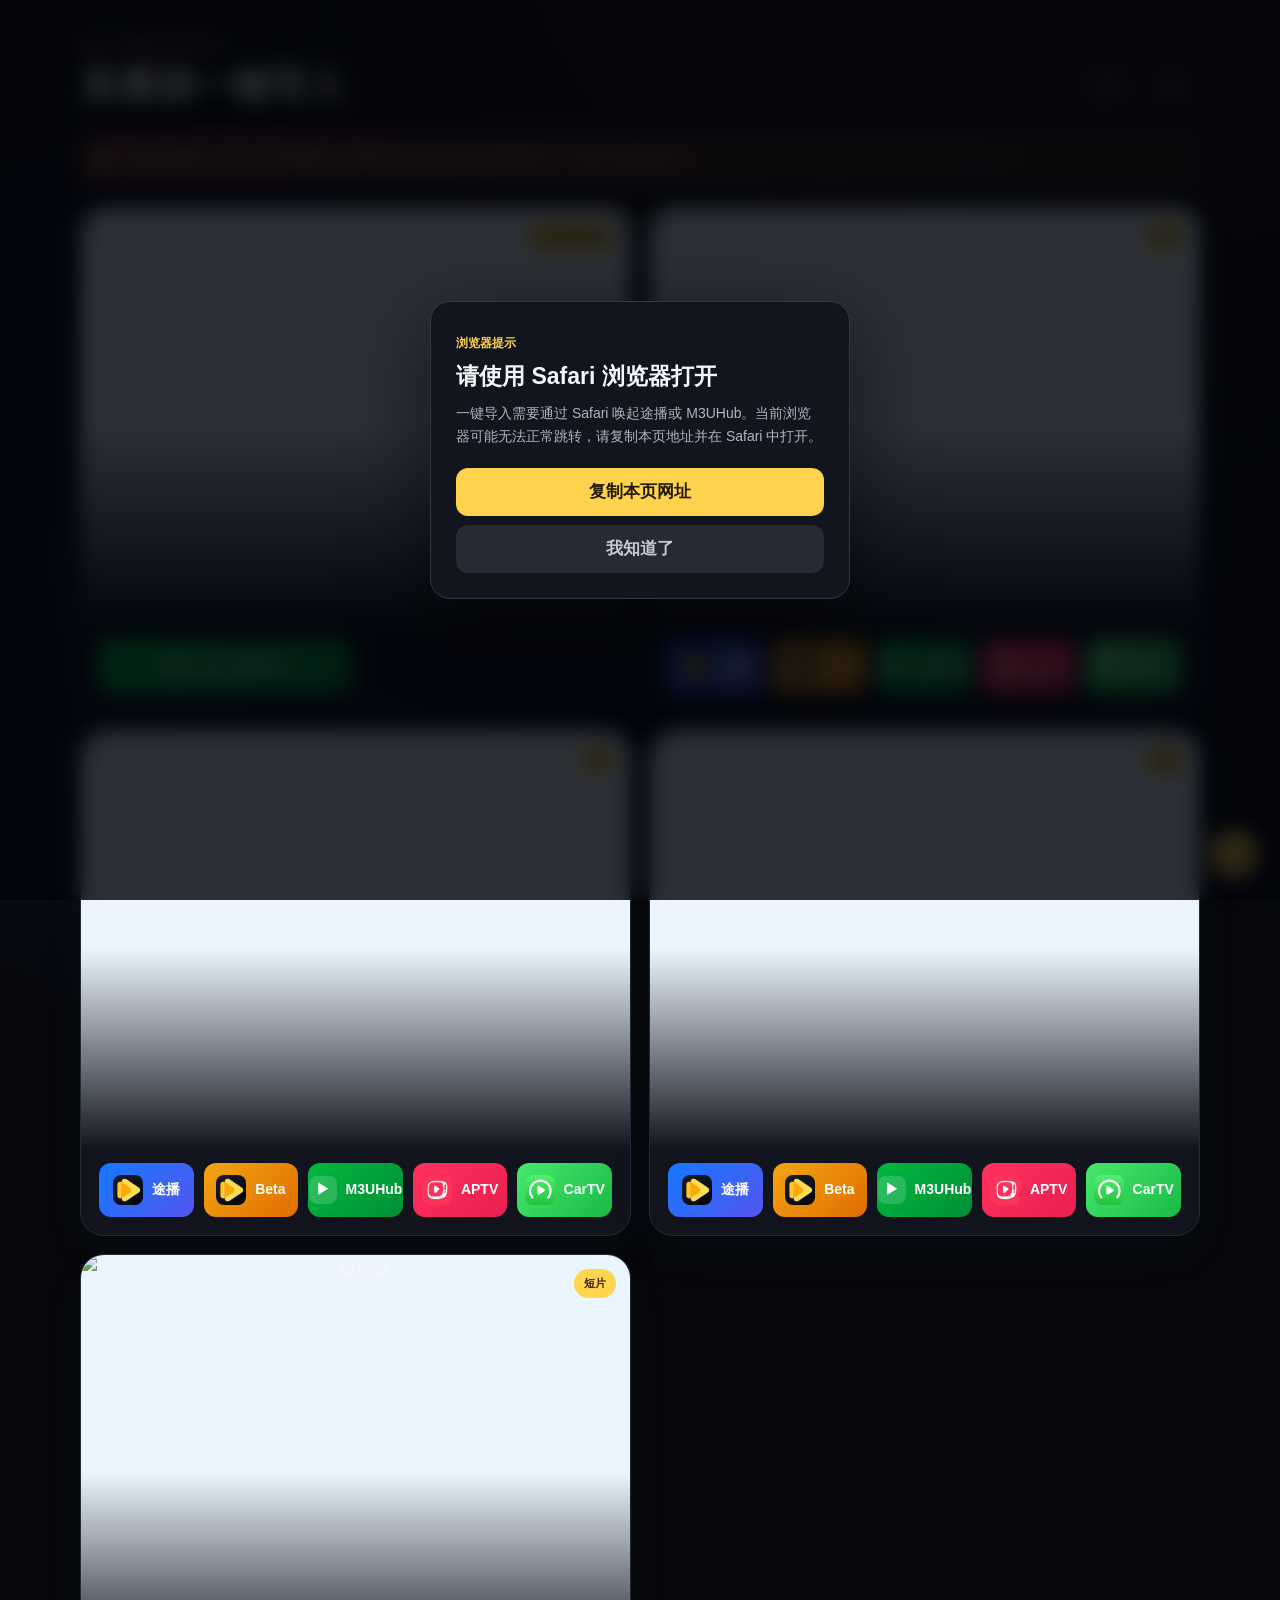
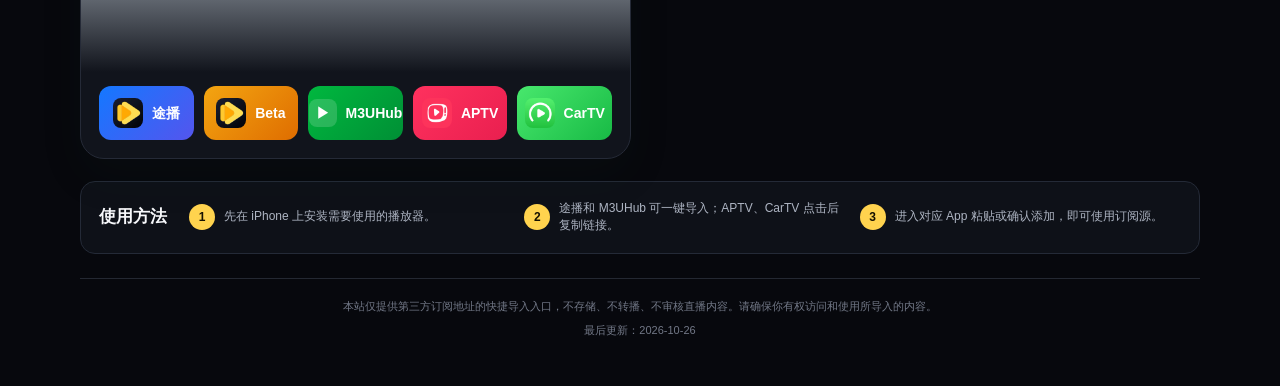
==== commit c7b162a0: "Restore multi-player imports for general sources" ====
--- a/index.html
+++ b/index.html
@@ -3,9 +3,17 @@
 <head>
   <meta charset="utf-8">
   <meta name="viewport" content="width=device-width, initial-scale=1, viewport-fit=cover">
-  <meta name="description" content="直播源快捷导入，支持一键导入 M3UHub">
+  <meta name="description" content="直播源快捷导入，支持途播、M3UHub、APTV 和 CarTV">
   <title>直播源一键导入</title>
   <link rel="stylesheet" href="styles.css?v=20261026-1">
+  <style>
+    @media (max-width: 700px) {
+      .portal-page .portal-buttons-five { display: grid; grid-template-columns: repeat(5, minmax(0, 1fr)); gap: 4px; }
+      .portal-page .portal-buttons-five .portal-import { min-width: 0; min-height: 43px; gap: 2px; padding: 0 2px; font-size: 9px; white-space: nowrap; }
+      .portal-page .portal-buttons-five .portal-import img,
+      .portal-page .portal-buttons-five .portal-import b { width: 18px; height: 18px; flex: 0 0 18px; }
+    }
+  </style>
 </head>
 <body class="portal-page">
   <main class="portal-shell">
@@ -13,7 +21,7 @@
       <div><span class="portal-kicker">M3U SUBSCRIPTION</span><h1>直播源一键导入</h1></div>
       <div class="portal-actions"><a href="privacy.html">隐私</a><a href="terms.html">条款</a></div>
     </header>
-    <section class="portal-notice" aria-label="使用提示"><span class="notice-icon">✦</span><p>请选择直播源，然后点击 M3UHub。请使用 iPhone 的 Safari 浏览器打开，一键导入更快更方便。</p></section>
+    <section class="portal-notice" aria-label="使用提示"><span class="notice-icon">✦</span><p>请选择直播源，然后点击对应播放器。请使用 iPhone 的 Safari 浏览器打开，一键导入更快更方便。</p></section>
     <section class="portal-grid" aria-label="直播源列表">
       <article class="portal-card source-card" data-source-name="M3UHub专属源" data-source-url="https://tfapp.cn/subscriptions/dianshijia.m3u">
         <div class="portal-art portal-cover"><span class="portal-badge">M3UHub 专属</span><img src="https://wxqun988.vxjuejin.com/TV%E7%9B%B4%E6%92%AD%E6%BA%90%EF%BC%9A%E7%95%85%E4%BA%AB%E7%B2%BE%E5%BD%A9%E9%A2%91%E9%81%93.png?imageMogr2/thumbnail/900x/format/webp/quality/80" alt="M3UHub 专属直播源" fetchpriority="high"></div>
@@ -21,22 +29,22 @@
       </article>
       <article class="portal-card source-card" data-source-name="备用直播源" data-source-url="http://47.94.6.170/TV/tv.m3u">
         <div class="portal-art portal-cover"><span class="portal-badge">备用</span><img src="https://wxqun988.vxjuejin.com/52300826c464ec408127fa28460671ed.png?imageMogr2/thumbnail/900x/format/webp/quality/80" alt="直播源"></div>
-        <div class="portal-card-body"><div class="portal-buttons"><a class="portal-import m3uhub-button" href="#"><b>▶</b><span>导入 M3UHub</span></a></div></div>
+        <div class="portal-card-body"><div class="portal-buttons portal-buttons-five"><a class="portal-import tubo-button" href="#"><img src="assets/tubo-icon.png" alt=""><span>途播</span></a><a class="portal-import tubo-beta-button" href="#"><img src="assets/tubo-icon.png" alt=""><span>Beta</span></a><a class="portal-import m3uhub-button" href="#"><b>▶</b><span>M3UHub</span></a><a class="portal-import aptv-copy-button" href="#"><img src="assets/aptv-icon.jpg" alt=""><span>APTV</span></a><a class="portal-import cartv-copy-button" href="#"><img src="assets/cartv-icon.png" alt=""><span>CarTV</span></a></div></div>
       </article>
       <article class="portal-card source-card" data-source-name="MV源" data-source-url="https://static.tripcngo.com/mv.m3u">
         <div class="portal-art portal-cover"><span class="portal-badge">MV</span><img src="https://wxqun988.vxjuejin.com/7afc7e56b1efc1b463ea8d10f48f86fb.png?imageMogr2/thumbnail/900x/format/webp/quality/80" alt="MV源" loading="lazy"></div>
-        <div class="portal-card-body"><div class="portal-buttons"><a class="portal-import m3uhub-button" href="#"><b>▶</b><span>导入 M3UHub</span></a></div></div>
+        <div class="portal-card-body"><div class="portal-buttons portal-buttons-five"><a class="portal-import tubo-button" href="#"><img src="assets/tubo-icon.png" alt=""><span>途播</span></a><a class="portal-import tubo-beta-button" href="#"><img src="assets/tubo-icon.png" alt=""><span>Beta</span></a><a class="portal-import m3uhub-button" href="#"><b>▶</b><span>M3UHub</span></a><a class="portal-import aptv-copy-button" href="#"><img src="assets/aptv-icon.jpg" alt=""><span>APTV</span></a><a class="portal-import cartv-copy-button" href="#"><img src="assets/cartv-icon.png" alt=""><span>CarTV</span></a></div></div>
       </article>
       <article class="portal-card source-card" data-source-name="英语儿歌·启蒙动画" data-source-url="https://static.tripcngo.com/index.m3u">
         <div class="portal-art portal-cover"><span class="portal-badge">启蒙</span><img src="https://wxqun988.vxjuejin.com/917c53bfbaaf7618f70ed42c04b86027.png?imageMogr2/thumbnail/900x/format/webp/quality/80" alt="英语儿歌和启蒙动画" loading="lazy"></div>
-        <div class="portal-card-body"><div class="portal-buttons"><a class="portal-import m3uhub-button" href="#"><b>▶</b><span>导入 M3UHub</span></a></div></div>
+        <div class="portal-card-body"><div class="portal-buttons portal-buttons-five"><a class="portal-import tubo-button" href="#"><img src="assets/tubo-icon.png" alt=""><span>途播</span></a><a class="portal-import tubo-beta-button" href="#"><img src="assets/tubo-icon.png" alt=""><span>Beta</span></a><a class="portal-import m3uhub-button" href="#"><b>▶</b><span>M3UHub</span></a><a class="portal-import aptv-copy-button" href="#"><img src="assets/aptv-icon.jpg" alt=""><span>APTV</span></a><a class="portal-import cartv-copy-button" href="#"><img src="assets/cartv-icon.png" alt=""><span>CarTV</span></a></div></div>
       </article>
       <article class="portal-card source-card" data-source-name="短片源" data-source-url="http://tubo.dypm.top/china-plants/master.m3u">
         <div class="portal-art portal-cover"><span class="portal-badge">短片</span><img src="https://wxqun988.vxjuejin.com/%E7%9F%AD%E7%89%87.png?imageMogr2/thumbnail/900x/format/webp/quality/80" alt="短片源" loading="lazy"></div>
-        <div class="portal-card-body"><div class="portal-buttons"><a class="portal-import m3uhub-button" href="#"><b>▶</b><span>导入 M3UHub</span></a></div></div>
+        <div class="portal-card-body"><div class="portal-buttons portal-buttons-five"><a class="portal-import tubo-button" href="#"><img src="assets/tubo-icon.png" alt=""><span>途播</span></a><a class="portal-import tubo-beta-button" href="#"><img src="assets/tubo-icon.png" alt=""><span>Beta</span></a><a class="portal-import m3uhub-button" href="#"><b>▶</b><span>M3UHub</span></a><a class="portal-import aptv-copy-button" href="#"><img src="assets/aptv-icon.jpg" alt=""><span>APTV</span></a><a class="portal-import cartv-copy-button" href="#"><img src="assets/cartv-icon.png" alt=""><span>CarTV</span></a></div></div>
       </article>
     </section>
-    <section class="portal-guide"><h2>使用方法</h2><div><span>1</span><p>先在 iPhone 上安装 M3UHub。</p></div><div><span>2</span><p>选择需要的直播源，点击“导入 M3UHub”。</p></div><div><span>3</span><p>打开 App 后确认添加，即可使用订阅源。</p></div></section>
+    <section class="portal-guide"><h2>使用方法</h2><div><span>1</span><p>先在 iPhone 上安装需要使用的播放器。</p></div><div><span>2</span><p>途播和 M3UHub 可一键导入；APTV、CarTV 点击后复制链接。</p></div><div><span>3</span><p>进入对应 App 粘贴或确认添加，即可使用订阅源。</p></div></section>
     <footer class="portal-footer"><p>本站仅提供第三方订阅地址的快捷导入入口，不存储、不转播、不审核直播内容。请确保你有权访问和使用所导入的内容。</p><span>最后更新：2026-10-26</span></footer>
   </main>
   <button class="portal-refresh" type="button" aria-label="刷新页面" onclick="location.reload()">↻</button>
@@ -45,7 +53,7 @@
     <section class="browser-warning-card" role="dialog" aria-modal="true" aria-labelledby="browser-warning-title">
       <span class="browser-warning-label">浏览器提示</span>
       <h2 id="browser-warning-title">请使用 Safari 浏览器打开</h2>
-      <p>一键导入需要通过 Safari 唤起 M3UHub。当前浏览器可能无法正常跳转，请复制本页地址并在 Safari 中打开。</p>
+      <p>一键导入需要通过 Safari 唤起途播或 M3UHub。当前浏览器可能无法正常跳转，请复制本页地址并在 Safari 中打开。</p>
       <button type="button" id="copy-page-url">复制本页网址</button>
       <button class="browser-warning-close" type="button" id="browser-warning-close">我知道了</button>
     </section>
